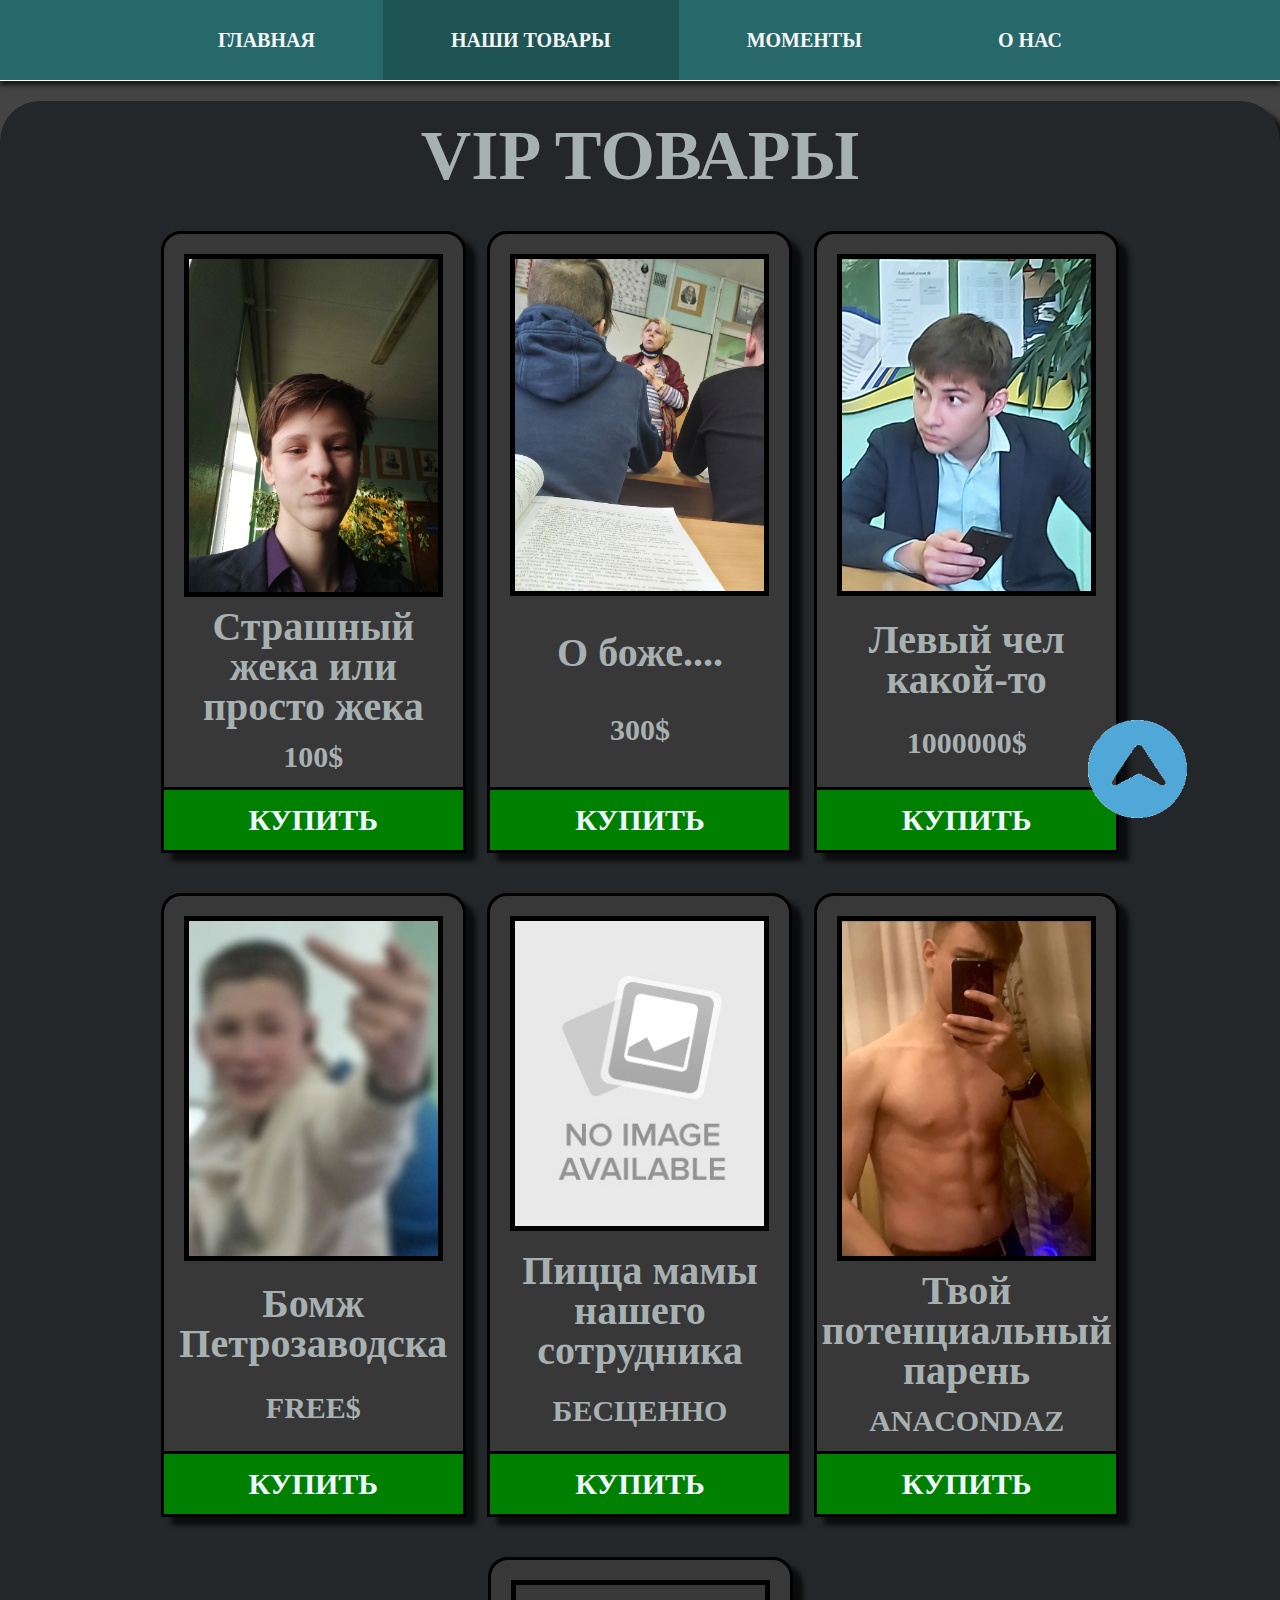
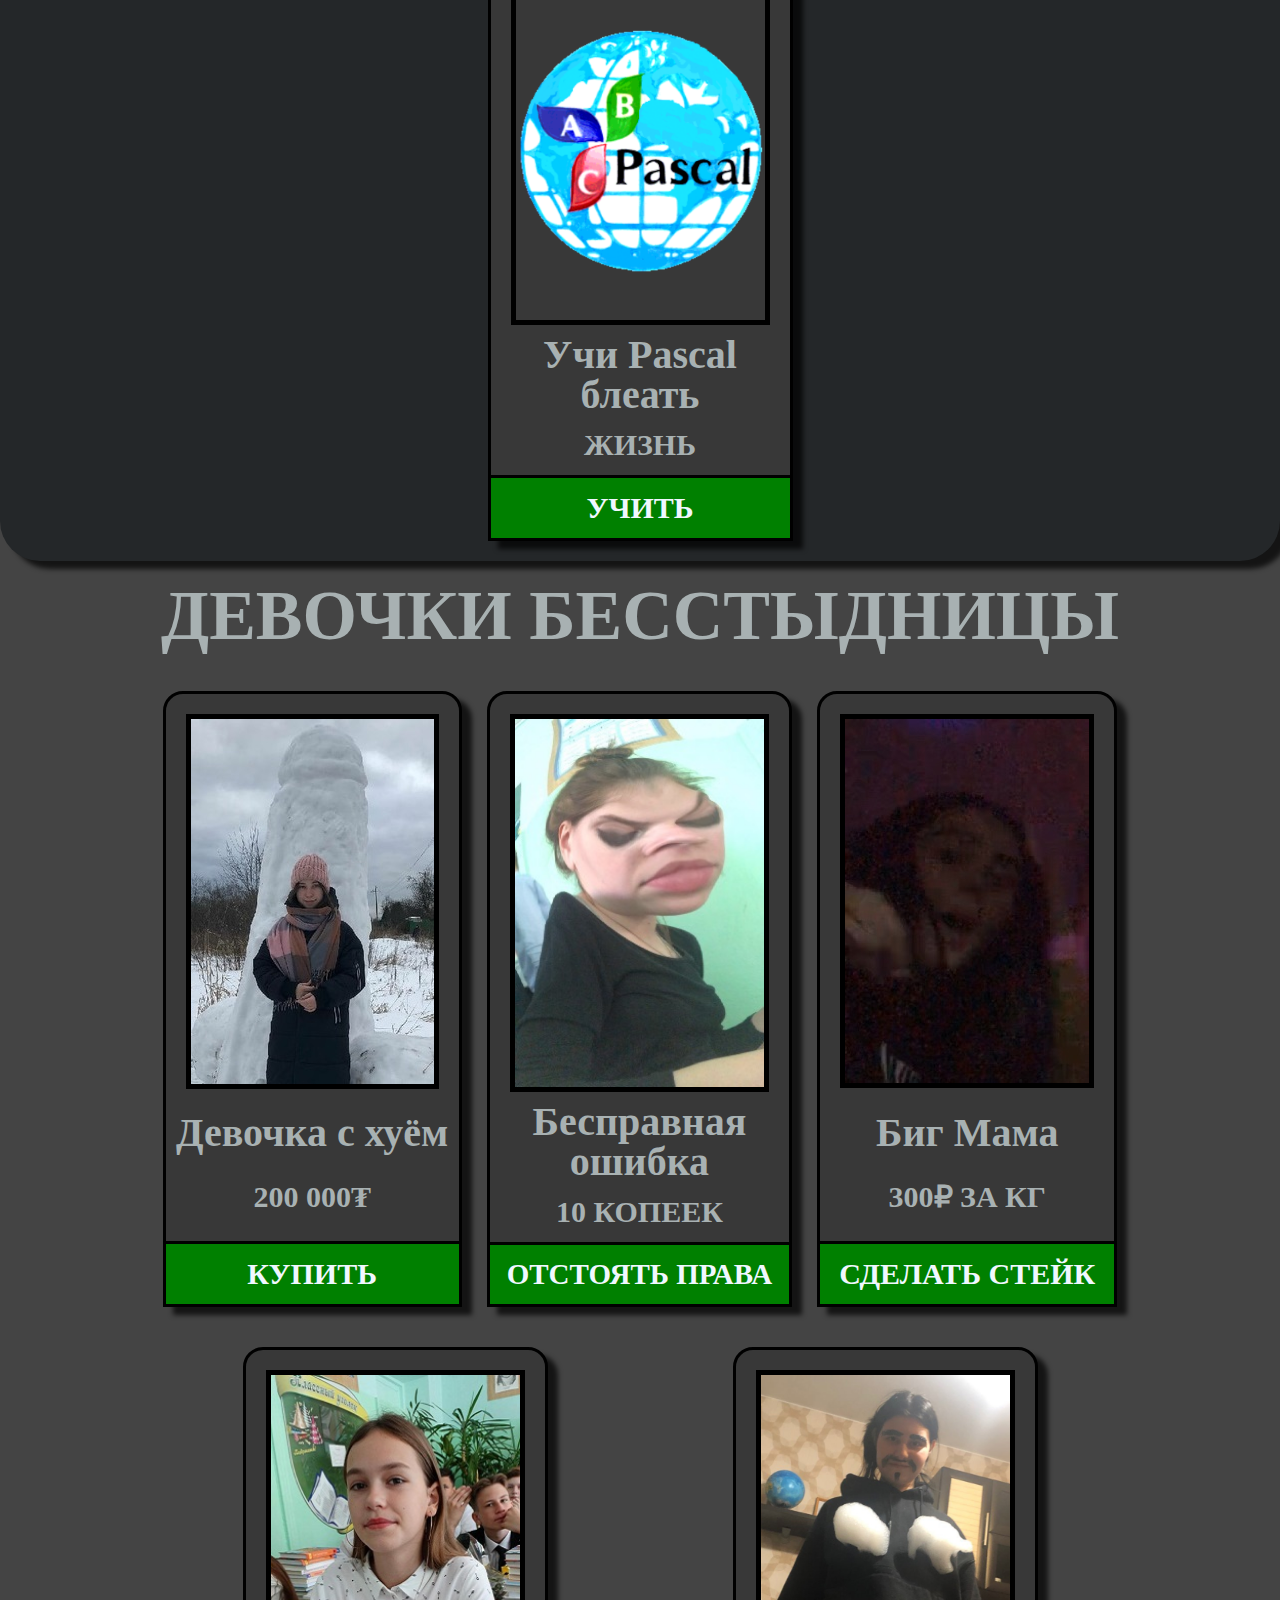
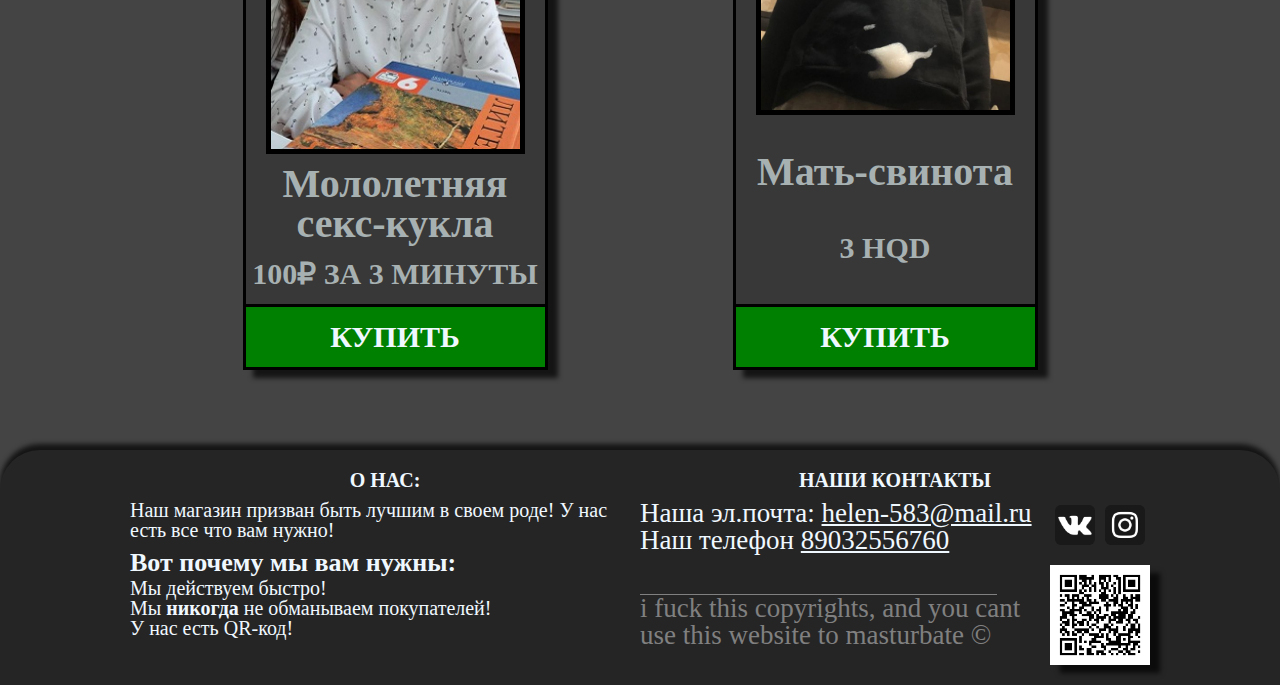
==== catalog.html @ 0cf45f63 "Парень" ====
<!DOCTYPE html>
<html lang="en">

<head>
    <meta charset="UTF-8">
    <title>Наши товары</title>
    <link rel="stylesheet" href="STYLE/style.css">
    <link rel="stylesheet" href="STYLE/style.css">
    <link rel="apple-touch-icon" sizes="144x144" href="FAVICONS/apple-touch-icon.png">
    <link rel="icon" type="image/png" sizes="32x32" href="FAVICONS/favicon-32x32.png">
    <link rel="icon" type="image/png" sizes="16x16" href="FAVICONS/favicon-16x16.png">
    <link rel="manifest" href="FAVICONS/site.webmanifest">
    <link rel="mask-icon" href="FAVICONS/safari-pinned-tab.svg" color="#5bbad5">
    <meta name="msapplication-TileColor" content="#da532c">
    <meta name="theme-color" content="#ffffff">
</head>

<body id="body">
   <div class="products__popup" id="products__popup">
       <div class="container"><div class="cross" onclick="nopopup()" onmouseover="greycross()" onmouseout="simplecross()"><div class="crossline" id="crossline1" style="transform: rotate(45deg);"></div><div class="crossline" id="crossline2" style="transform: rotate(315deg); margin-top: -2px;"></div></div>
           <div class="pr__popup__row">
               <div class="product__photos" >
                   <img src="IMG/fTUBberUSiQ.jpg" alt="" style="width: 100%; height: 100%" id="product__photos" onclick="popupphotos()">
               </div>
               <div class="product__info">Lorem ipsum dolor sit amet, consectetur adipisicing elit. Debitis temporibus natus, commodi atque aspernatur, voluptatum sed voluptate qui blanditiis dolor sunt nemo voluptatem molestiae accusamus, neque tenetur consectetur nostrum deleniti cum odio fugit. Facilis fugiat voluptate tempora beatae accusantium hic doloremque consectetur et ratione, esse, optio reprehenderit tempore nemo nihil. Corrupti praesentium vero aperiam itaque provident eos, consequatur minus expedita fuga velit iusto repellendus nostrum, accusantium doloremque consectetur, facilis non cumque temporibus eveniet rerum pariatur qui dolor officiis perspiciatis. Pariatur doloremque, enim nihil magnam iusto sint molestiae molestias nulla explicabo, itaque ut, blanditiis amet in error officiis consequatur et voluptate.</div>
           </div>
       </div>
   </div>
    <a class="buttonUp" href="#">
        <img src="IMG/array.png" alt="" class="UpImage">
    </a>
    <div class="wrapper">
        <div class="header">
            <div class="container centerBy">
                <div class="header__flexButtons">
                    <a class="headerButton__home headerButton" href="index.html">
                        Главная
                    </a>
                    <a class="headerButton__catalog headerButton isnow" href="">
                        Наши товары
                    </a>
                    <a class="headerButton__moments headerButton" href="moments.html">Моменты</a>
                    <a class="headerButton__help headerButton" href="help.html">
                        о нас
                    </a>
                </div>
            </div>
        </div>
        <div class="content beforefooter">
           <div class="vipproducts">
            <div class="container">
                <h1 class="pr__title">VIP Товары</h1>
                <div class="products1">

                    <div class="pr">
                        <img src="IMG/fTUBberUSiQ.jpg" alt="Жека пидор" class="pr__photo">
                        <div class="pr__txt">Страшный жека или просто жека</div>
                        <div class="pr__price">100$</div>
                        <a class="pr__buy" onclick="popup()">
                            Купить
                        </a>
                    </div>
                    <div class="pr">
                        <img src="IMG/0pKPYHcq0uA.jpg" alt="" class="pr__photo">
                        <div class="pr__txt">О боже....</div>
                        <div class="pr__price">300$</div>
                        <a class="pr__buy" href="https://sosiskaporn.stream/video/4343200/">
                            Купить
                        </a>
                    </div>
                    <div class="pr">
                        <img src="IMG/XKG7Rn__UoQ.jpg" alt="" class="pr__photo">
                        <div class="pr__txt">
                            Левый чел какой-то
                        </div>
                        <div class="pr__price">1000000$</div>
                        <a class="pr__buy" href="http://parnuha.video/videos/30498/">
                            Купить
                        </a>

                    </div>
                    <div class="pr">
                        <img src="IMG/arDystS1pX8.jpg" alt="" class="pr__photo">
                        <div class="pr__txt">Бомж Петрозаводска</div>
                        <div class="pr__price">FREE$</div>
                    <a href="https://www.intimcity.nl/persons.php?id=198185" class="pr__buy">купить</a>
                    </div>
                    <div class="pr">
                        <img src="IMG/No_Image_Available.jpg" alt="" class="pr__photo">
                        <div class="pr__txt">Пицца мамы нашего сотрудника</div>
                        <div class="pr__price">бесценно</div>
                    <a class="pr__buy" onclick="unbuyable(id)" id="unbuyable">купить</a>
                    </div>
                    <div class="pr">
                        <img src="IMG/%D0%94%D0%9E%D0%A0%D0%9E%D0%93%D0%98%D0%9D%D0%95%D0%9D.png" alt="" class="pr__photo">
                        <div class="pr__txt" id="PAREN" onclick="PAREN()">Твой потенциальный парень</div>
                        <div class="pr__price">Anacondaz</div>
                    <a href="https://www.xvideos.com/video55121297/billy_herrington_1" class="pr__buy">купить</a>
                    </div>
                    <div class="pr">
                        <img src="IMG/PASCAL.png" alt="" class="pr__photo">
                        <div class="pr__txt">Учи Pascal блеать</div>
                        <div class="pr__price">Жизнь</div>
                    <a href="https://praktikum.yandex.ru/promo/long-courses/python-developer" class="pr__buy">учить</a>
                    </div>
                </div>
            </div>
        </div>
        <div class="simpleproducts">
            <div class="container">
                <div class="pr__title">Девочки бесстыдницы</div>
                <div class="products1">
                    <div class="pr"><img src="IMG/faq1y9KxfE8.jpg" class="pr__photo" alt="">
                    <div class="pr__txt">Девочка с хуём</div><div class="pr__price">200 000₮</div>
                    <a class="pr__buy" href="http://parnuha.video/videos/30498/">
                            Купить
                        </a></div>
                        <div class="pr"><img src="IMG/PPdOcS5Xomg.jpg" class="pr__photo" alt="">
                    <div class="pr__txt">Бесправная ошибка</div><div class="pr__price">10 копеек</div>
                    <a class="pr__buy" href="https://ru.wikipedia.org/wiki/%D0%90%D0%BD%D1%82%D0%B8%D1%84%D0%B5%D0%BC%D0%B8%D0%BD%D0%B8%D0%B7%D0%BC" style="font-size: 29px;">
                            Отстоять права
                        </a></div>
                        <div class="pr"><img src="IMG/0ObwaYzOGbA.jpg" class="pr__photo" alt="">
                    <div class="pr__txt">Биг Мама</div><div class="pr__price">300₽ за КГ</div>
                    <a class="pr__buy" href="https://lmk-stroy.ru/svinoferma-na-50-golov">
                            Сделать стейк
                        </a></div>
                        <div class="pr"><img src="IMG/PPdOcS5Xom.jpg" class="pr__photo" alt="">
                    <div class="pr__txt">Мололетняя секс-кукла</div><div class="pr__price">100₽ за 3 минуты</div>
                    <a class="pr__buy" href="https://www.xvideos.com/video42361775/barbie_doll_gets_fucked">
                            Купить
                        </a></div>
                        <div class="pr"><img src="IMG/%D0%9B%D0%95%D0%9E%D0%9D%D0%A2%D0%AC%D0%95%D0%92%D0%90.png" class="pr__photo" alt="">
                    <div class="pr__txt" id="VIN" onclick="klik()">Мать-свинота</div><div class="pr__price">3 Hqd</div>
                    <a class="pr__buy" href="https://www.xvideos.com/video28065011/sonya_3d_gangbang">
                            Купить
                        </a></div>
                    </div>

                </div>
            </div>
        </div>
        </div>
        <div class="footer">
            <div class="container">
                <div class="footer__row">
                    <div class="footer__aboutus">
                        <div class="aboutus__title">о нас:</div>
                        <div class="aboutus__info">
                            <p class="info__main">Наш магазин призван быть лучшим в своем роде! У нас есть все что вам нужно!</p>
                            <p style="margin-top: 10px;">
                            <p style="font-weight: bold; margin-top: 10px; font-size: 26px;">Вот почему мы вам нужны:</p>
                            <ul style="margin-top: 2px">
                                <li>Мы действуем быстро!</li>
                                <li>Мы <b>никогда</b> не обманываем покупателей!</li>
                                <li>У нас есть QR-код!</li>
                            </ul>
                            </p>
                        </div>
                    </div>
                    <div class="footer__links">
                        <div class="links__title">Наши контакты</div>
                        <div class="links__row">
                            <div class="lcontacts">
                                <p>
                                    Наша эл.почта: <a href="mailto:helen-583@mail.ru ?subject=Предложени" style="color: aliceblue; text-decoration: underline;">helen-583@mail.ru </a>
                                </p>
                                <p>Наш телефон <a href="tel: +79032556760" style="color: aliceblue; text-decoration: underline; margin-top: 6px;">89032556760</a></p>
                                <div class="line" style=" margin-top: 40px; background-color: grey; margin-right: 53px;"></div>
                                <div class="copyrights" style="color: gray; margin-right: 5px;">i fuck this copyrights, and you cant use this website to masturbate ©</div>
                            </div>
                            <div class="rcontacts">
                                <div class="links__socialnets"><a class="links__vk" href="https://vk.com/atvenik"><img src="IMG/iconsSocialnets/vk.png" class="neticon" alt=""></a>
                                    <a class="links__inst" href="https://vk.com/away.php?to=https%3A%2F%2Finstagram.com%2Ffastusduckcowboy%3Figshid%3D1ewwq7rp1m05h&cc_key="><img src="IMG/iconsSocialnets/instagram.png" class="neticon" alt=""></a>
                                </div>
                                <div class="links__QR"><img src="IMG/qr-code.gif" class="QR" alt=""></div>
                            </div>
                        </div>
                    </div>
                </div>
            </div>
            </div>
    </div>
<script src="JS/catalog.js">
</script>
</body>

</html>
---- STYLE/style.css ----
*{padding:0;margin:0;border:0;}
*,*:before,*:after{-moz-box-sizing:border-box;-webkit-box-sizing:border-box;box-sizing:border-box;}
:focus,:active{outline:none;}
a:focus,a:active{outline:none;}
nav,footer,header,aside{display:block;}
html,body{height:100%;width:100%;font-size:100%;line-height:1;font-size:14px;-ms-text-size-adjust:100%;-moz-text-size-adjust:100%;-webkit-text-size-adjust:100%;}
input,button,textarea{font-family:inherit;}
input::-ms-clear{display:none;}
button{cursor:pointer;}
button::-moz-focus-inner{padding:0;border:0;}
a,a:visited{text-decoration:none;}
a:hover{text-decoration:none;}
ul li{list-style:none;}
img{vertical-align:top;}
h1,h2,h3,h4,h5,h6{font-size:inherit;font-weight:inherit;}
/*--------------------*/
body{
    background-color: #444444;
    overflow: 
}
.container{
    margin: 0 auto;
    
}
.header{
    background-color: rgba(39,105,107) ;
    margin-left: auto;
    margin-right: auto;
    width: 100%;
    box-shadow: 0px 4px 5px rgba(0,0,0,0.7);
}
.header__flexButtons{
    display: flex;
    justify-content: space-between;
    margin: 0 20px;

    font-size: 40px;
}
.headerButton{
    margin: 0 auto;
    text-transform: uppercase;
    font-weight: bold;
     color: whitesmoke;
    flex-grow: 1;
    text-align: center;
    padding: 30px 0;
}
.headerButton:hover{
    background-color: rgb(31,84,85);
    border-left: 2px solid black;
    border-right: 2px solid black;
}
.isnow{
    background-color: rgb(31,84,85);
    border-left: none;
    border-right: none;
}
.line{
    height: 1px;
    background-color: aliceblue
}
.content{
    margin-top: 20px;
    color: #A8B1B2;

}
.new{
    margin-top: 20px;
    padding: 20px 40px;
    background-color: #383838;
    border-radius: 35px;
    
    box-shadow: 10px 8px 5px rgba(0,0,0,0.7);
}

.content__title{
    font-size: 55px;
    font-weight: bold;

    margin-top: 20px;
}
.content__photo{
    width: 100%;
}
.ctxt__title{
    font-weight: bold;
    font-size: 50px;
    margin-top: 20px;
}
.ctxt{
    font-size: 30px;
    font-weight: bold;
    margin: 20px 10px;
}
.buttonUp{
    margin-left: 85vw;
    margin-top: 80vh;
    height: 100px;
    width: 100px;
    position: fixed;
    border-radius: 60px;
    z-index: 1;
}
.UpImage{
    height: 100%;
    width: 100%;
}
.sqr{
    background-color: black;
    width: 25px;
    height: 55px;
    position: absolute;
    margin-left: 27px;
    margin-top: 25px;
}
.pr__title{
    
}
.trng {
  width: 100px;
    height: 50px;
    border-left: 50px solid transparent;
    border-right: 50px solid transparent;
    border-bottom: 100px solid red;
   }
.products1{
    display: flex;
    justify-content: space-between;
    padding: 0 20px;
    flex-wrap: wrap;
}
.pr__photo{
    max-width: 200px;
    margin: 20px;
    margin-bottom: 10px;;
    border: 5px solid black;
}
.pr{
    background-color: #383838;
    border: 3px solid black;
    border-top-left-radius: 20px;
    border-top-right-radius: 20px;
    text-align: center;
    display: flex;
    flex-direction: column;
    justify-content: space-between;
    box-shadow: 10px 8px 5px rgba(0,0,0,0.7);
}
.pr__txt{
    font-weight: bold;
    font-size: 12px;
}
.pr__price{
    margin-top: 15px;
    font-size: 20px;
    font-weight: bold;
    text-transform: uppercase;
}
.pr__buy{
    margin-top: 15px;
    padding: 15px;
    background-color: green;
    color: aliceblue;
    font-size: 30px;
    border-top: 3px solid black;
    font-weight: bold;
    text-transform: uppercase;
}
.pr__title{
    text-align: center;
    font-size: 50px;
    font-weight: bold;
    margin-top: 10px;
    margin-bottom: 10px;
    text-transform: uppercase;
    flex-grow: 1;
}
.FAQ {
    font-size: 20px;
    color: white;
    margin-top: 5px;
    margin-bottom: 5px;

}
.OTV {
    margin-left: 15px;
    color: #A8B1B2;
    margin-top: 10px;
    margin-bottom: 10px;
}
.pach{
    width: 20px;
    height: 20px;
}
.wrapper{
    display: flex;
    flex-direction: column;
    min-height: 100%;
    
}

.beforefooter{
    flex-grow: 1;
    margin-bottom: 40px;
}
.footer{
    margin-top: 20px;
    background-color: #252525;
    color: aliceblue;
    border-top-left-radius: 40px;
    border-top-right-radius: 40px;
    box-shadow: 0px -6px 5px rgba(0,0,0,0.7);
    min-height: 200px;
    padding-top: 20px;
    padding-bottom: 20px;
    
}
.footer__row{
    display: flex;
    justify-content: space-between;
}
.footer__aboutus{
    width: 50%;
}
.aboutus__title{
    text-transform: uppercase;
    font-size: 20px;
    font-weight: bold;
    text-align: center;
}
.aboutus__info{
    margin-top: 10px;
    font-size: 20px;
}
.footer__links{
    width: 50%;
}
.links__title{
    text-transform: uppercase;
    font-size: 20px;
    font-weight: bold;
    text-align: center;
}
.links__QR{
    margin-top: 20px;
    text-align: right;
}
.QR{
    width: 100px;
    cursor: none;
    box-shadow: 10px 8px 5px rgba(0,0,0,0.7);
}

.neticon{
    width: 40px;
    
    background-color: #191919;
    padding: 3px;
    border-radius: 6px;
    margin: 0 5px;
}
.links__socialnets{
    margin-top: 15px;
    display: flex;
    justify-content:flex-end;
}
.links__row{
    display: flex;
    justify-content: space-between
}
.lcontacts{
    margin-top: 10px;
    font-size: 27px;
}
.vipproducts{
    background-color: #242729;
    padding-top: 10px;
    border-radius: 40px;
}
.simpleproducts{
    padding-top: 10px;
}
.products__popup{
    position: fixed;
    overflow: hidden;
    
    width: 100%;
    z-index: 2;
    height: 100%;
    background-color: rgba(255,255,255,0.1);
    display: none;
}
.pr__popup__row{
    background-color: #242729;
    height: 100%;
    color:aliceblue;
    border-radius: 60px;
    padding-top: 30px;
    padding-left: 40px;
    display: flex;
    justify-content: space-between;
}
.products__popup .container{
    margin-top: 50px;
    height: 460px;
    
}
.crossline{
    width: 30px;
    height: 2px;
    background-color: white;
}

.cross{
    position: absolute;
    margin-left: 80%;
    
}
.product__photos{
    height: 400px;
    width: 300px;
    border: 2px solid black;
}
.product__info{
    margin-right: 20px;
    width: 600px;
}
.header{
    border-bottom: 1px solid white;
}
.vipproducts{
    
    box-shadow: 10px 8px 5px rgba(0,0,0,0.7);
}
@media (min-width: 769px){
    .container{
    max-width: 765px;
    }
    .videonew1{
    margin-top: 40px;
    width: 690px;
    height: 388px;
    margin: 40px auto;
}
    .ctxt__photo{
       margin-top: 40px;
    width: 690px;
    height: 388px;
    
}
    .pr__photo{
        max-width: 300px;
    }
    .pr{
        max-width: 330px;
    margin: 12px auto;
    }
    .pr__txt{
        font-size: 26px;
    }
    .headerButton{
        font-size: 23px;
    }
}
@media (min-width: 1025px){
    .container{
        max-width: 1020px;
        
    }
    .videonew1{
        width: 940px;
        height: 528.75px;
    }
    .ctxt__photo{
        width: 940px;
        height: 528.75px;
        margin-top: 40px;
    }
    .pr__photo{
        max-width: 400px;
    }
    .pr__title{
        font-size: 70px;
        margin-bottom: 20px;
    }
    .pr__txt{
        font-size: 40px;
        
    }
    .pr{
        max-width: 305px;
        margin: 20px auto;
    }
    .pr__price{
    font-size: 30px;
}
    .headerButton{
        font-size: 20px;
    }
}
---- STYLE/style.css ----
*{padding:0;margin:0;border:0;}
*,*:before,*:after{-moz-box-sizing:border-box;-webkit-box-sizing:border-box;box-sizing:border-box;}
:focus,:active{outline:none;}
a:focus,a:active{outline:none;}
nav,footer,header,aside{display:block;}
html,body{height:100%;width:100%;font-size:100%;line-height:1;font-size:14px;-ms-text-size-adjust:100%;-moz-text-size-adjust:100%;-webkit-text-size-adjust:100%;}
input,button,textarea{font-family:inherit;}
input::-ms-clear{display:none;}
button{cursor:pointer;}
button::-moz-focus-inner{padding:0;border:0;}
a,a:visited{text-decoration:none;}
a:hover{text-decoration:none;}
ul li{list-style:none;}
img{vertical-align:top;}
h1,h2,h3,h4,h5,h6{font-size:inherit;font-weight:inherit;}
/*--------------------*/
body{
    background-color: #444444;
    overflow: 
}
.container{
    margin: 0 auto;
    
}
.header{
    background-color: rgba(39,105,107) ;
    margin-left: auto;
    margin-right: auto;
    width: 100%;
    box-shadow: 0px 4px 5px rgba(0,0,0,0.7);
}
.header__flexButtons{
    display: flex;
    justify-content: space-between;
    margin: 0 20px;

    font-size: 40px;
}
.headerButton{
    margin: 0 auto;
    text-transform: uppercase;
    font-weight: bold;
     color: whitesmoke;
    flex-grow: 1;
    text-align: center;
    padding: 30px 0;
}
.headerButton:hover{
    background-color: rgb(31,84,85);
    border-left: 2px solid black;
    border-right: 2px solid black;
}
.isnow{
    background-color: rgb(31,84,85);
    border-left: none;
    border-right: none;
}
.line{
    height: 1px;
    background-color: aliceblue
}
.content{
    margin-top: 20px;
    color: #A8B1B2;

}
.new{
    margin-top: 20px;
    padding: 20px 40px;
    background-color: #383838;
    border-radius: 35px;
    
    box-shadow: 10px 8px 5px rgba(0,0,0,0.7);
}

.content__title{
    font-size: 55px;
    font-weight: bold;

    margin-top: 20px;
}
.content__photo{
    width: 100%;
}
.ctxt__title{
    font-weight: bold;
    font-size: 50px;
    margin-top: 20px;
}
.ctxt{
    font-size: 30px;
    font-weight: bold;
    margin: 20px 10px;
}
.buttonUp{
    margin-left: 85vw;
    margin-top: 80vh;
    height: 100px;
    width: 100px;
    position: fixed;
    border-radius: 60px;
    z-index: 1;
}
.UpImage{
    height: 100%;
    width: 100%;
}
.sqr{
    background-color: black;
    width: 25px;
    height: 55px;
    position: absolute;
    margin-left: 27px;
    margin-top: 25px;
}
.pr__title{
    
}
.trng {
  width: 100px;
    height: 50px;
    border-left: 50px solid transparent;
    border-right: 50px solid transparent;
    border-bottom: 100px solid red;
   }
.products1{
    display: flex;
    justify-content: space-between;
    padding: 0 20px;
    flex-wrap: wrap;
}
.pr__photo{
    max-width: 200px;
    margin: 20px;
    margin-bottom: 10px;;
    border: 5px solid black;
}
.pr{
    background-color: #383838;
    border: 3px solid black;
    border-top-left-radius: 20px;
    border-top-right-radius: 20px;
    text-align: center;
    display: flex;
    flex-direction: column;
    justify-content: space-between;
    box-shadow: 10px 8px 5px rgba(0,0,0,0.7);
}
.pr__txt{
    font-weight: bold;
    font-size: 12px;
}
.pr__price{
    margin-top: 15px;
    font-size: 20px;
    font-weight: bold;
    text-transform: uppercase;
}
.pr__buy{
    margin-top: 15px;
    padding: 15px;
    background-color: green;
    color: aliceblue;
    font-size: 30px;
    border-top: 3px solid black;
    font-weight: bold;
    text-transform: uppercase;
}
.pr__title{
    text-align: center;
    font-size: 50px;
    font-weight: bold;
    margin-top: 10px;
    margin-bottom: 10px;
    text-transform: uppercase;
    flex-grow: 1;
}
.FAQ {
    font-size: 20px;
    color: white;
    margin-top: 5px;
    margin-bottom: 5px;

}
.OTV {
    margin-left: 15px;
    color: #A8B1B2;
    margin-top: 10px;
    margin-bottom: 10px;
}
.pach{
    width: 20px;
    height: 20px;
}
.wrapper{
    display: flex;
    flex-direction: column;
    min-height: 100%;
    
}

.beforefooter{
    flex-grow: 1;
    margin-bottom: 40px;
}
.footer{
    margin-top: 20px;
    background-color: #252525;
    color: aliceblue;
    border-top-left-radius: 40px;
    border-top-right-radius: 40px;
    box-shadow: 0px -6px 5px rgba(0,0,0,0.7);
    min-height: 200px;
    padding-top: 20px;
    padding-bottom: 20px;
    
}
.footer__row{
    display: flex;
    justify-content: space-between;
}
.footer__aboutus{
    width: 50%;
}
.aboutus__title{
    text-transform: uppercase;
    font-size: 20px;
    font-weight: bold;
    text-align: center;
}
.aboutus__info{
    margin-top: 10px;
    font-size: 20px;
}
.footer__links{
    width: 50%;
}
.links__title{
    text-transform: uppercase;
    font-size: 20px;
    font-weight: bold;
    text-align: center;
}
.links__QR{
    margin-top: 20px;
    text-align: right;
}
.QR{
    width: 100px;
    cursor: none;
    box-shadow: 10px 8px 5px rgba(0,0,0,0.7);
}

.neticon{
    width: 40px;
    
    background-color: #191919;
    padding: 3px;
    border-radius: 6px;
    margin: 0 5px;
}
.links__socialnets{
    margin-top: 15px;
    display: flex;
    justify-content:flex-end;
}
.links__row{
    display: flex;
    justify-content: space-between
}
.lcontacts{
    margin-top: 10px;
    font-size: 27px;
}
.vipproducts{
    background-color: #242729;
    padding-top: 10px;
    border-radius: 40px;
}
.simpleproducts{
    padding-top: 10px;
}
.products__popup{
    position: fixed;
    overflow: hidden;
    
    width: 100%;
    z-index: 2;
    height: 100%;
    background-color: rgba(255,255,255,0.1);
    display: none;
}
.pr__popup__row{
    background-color: #242729;
    height: 100%;
    color:aliceblue;
    border-radius: 60px;
    padding-top: 30px;
    padding-left: 40px;
    display: flex;
    justify-content: space-between;
}
.products__popup .container{
    margin-top: 50px;
    height: 460px;
    
}
.crossline{
    width: 30px;
    height: 2px;
    background-color: white;
}

.cross{
    position: absolute;
    margin-left: 80%;
    
}
.product__photos{
    height: 400px;
    width: 300px;
    border: 2px solid black;
}
.product__info{
    margin-right: 20px;
    width: 600px;
}
.header{
    border-bottom: 1px solid white;
}
.vipproducts{
    
    box-shadow: 10px 8px 5px rgba(0,0,0,0.7);
}
@media (min-width: 769px){
    .container{
    max-width: 765px;
    }
    .videonew1{
    margin-top: 40px;
    width: 690px;
    height: 388px;
    margin: 40px auto;
}
    .ctxt__photo{
       margin-top: 40px;
    width: 690px;
    height: 388px;
    
}
    .pr__photo{
        max-width: 300px;
    }
    .pr{
        max-width: 330px;
    margin: 12px auto;
    }
    .pr__txt{
        font-size: 26px;
    }
    .headerButton{
        font-size: 23px;
    }
}
@media (min-width: 1025px){
    .container{
        max-width: 1020px;
        
    }
    .videonew1{
        width: 940px;
        height: 528.75px;
    }
    .ctxt__photo{
        width: 940px;
        height: 528.75px;
        margin-top: 40px;
    }
    .pr__photo{
        max-width: 400px;
    }
    .pr__title{
        font-size: 70px;
        margin-bottom: 20px;
    }
    .pr__txt{
        font-size: 40px;
        
    }
    .pr{
        max-width: 305px;
        margin: 20px auto;
    }
    .pr__price{
    font-size: 30px;
}
    .headerButton{
        font-size: 20px;
    }
}
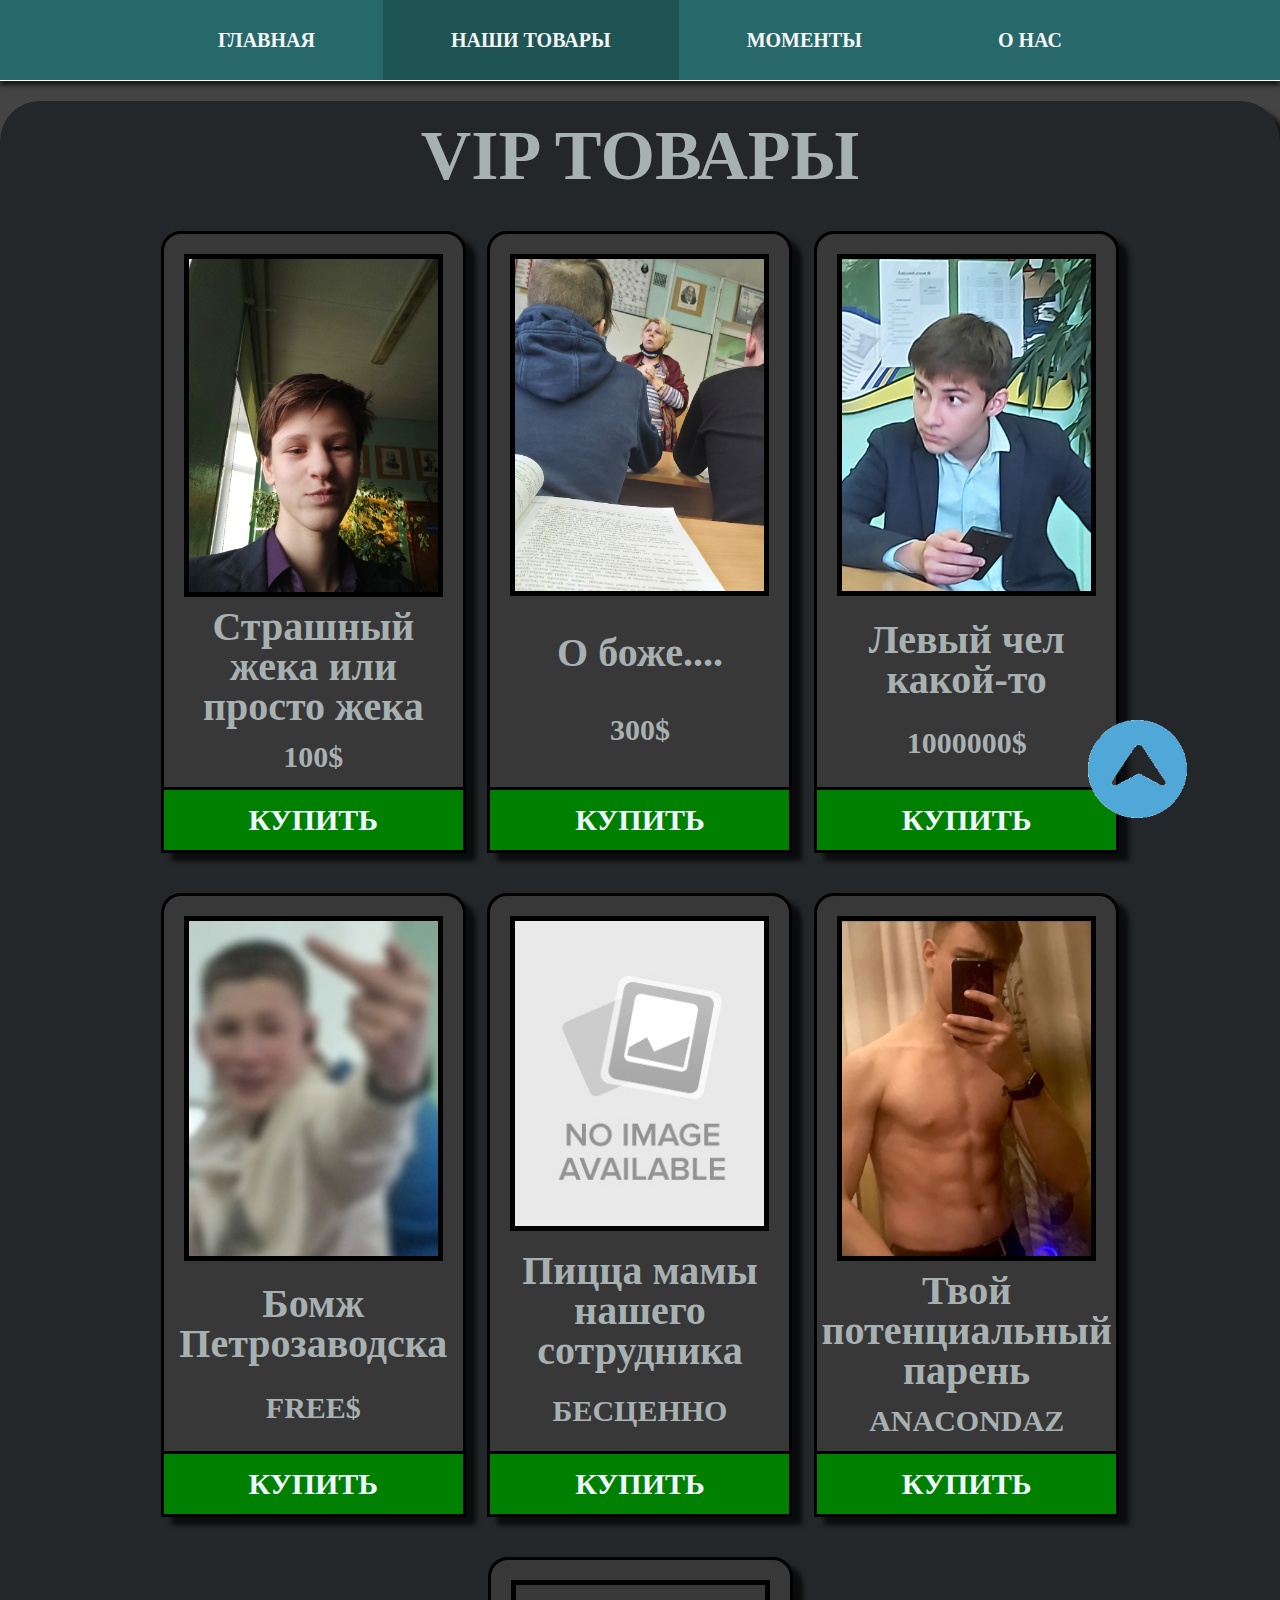
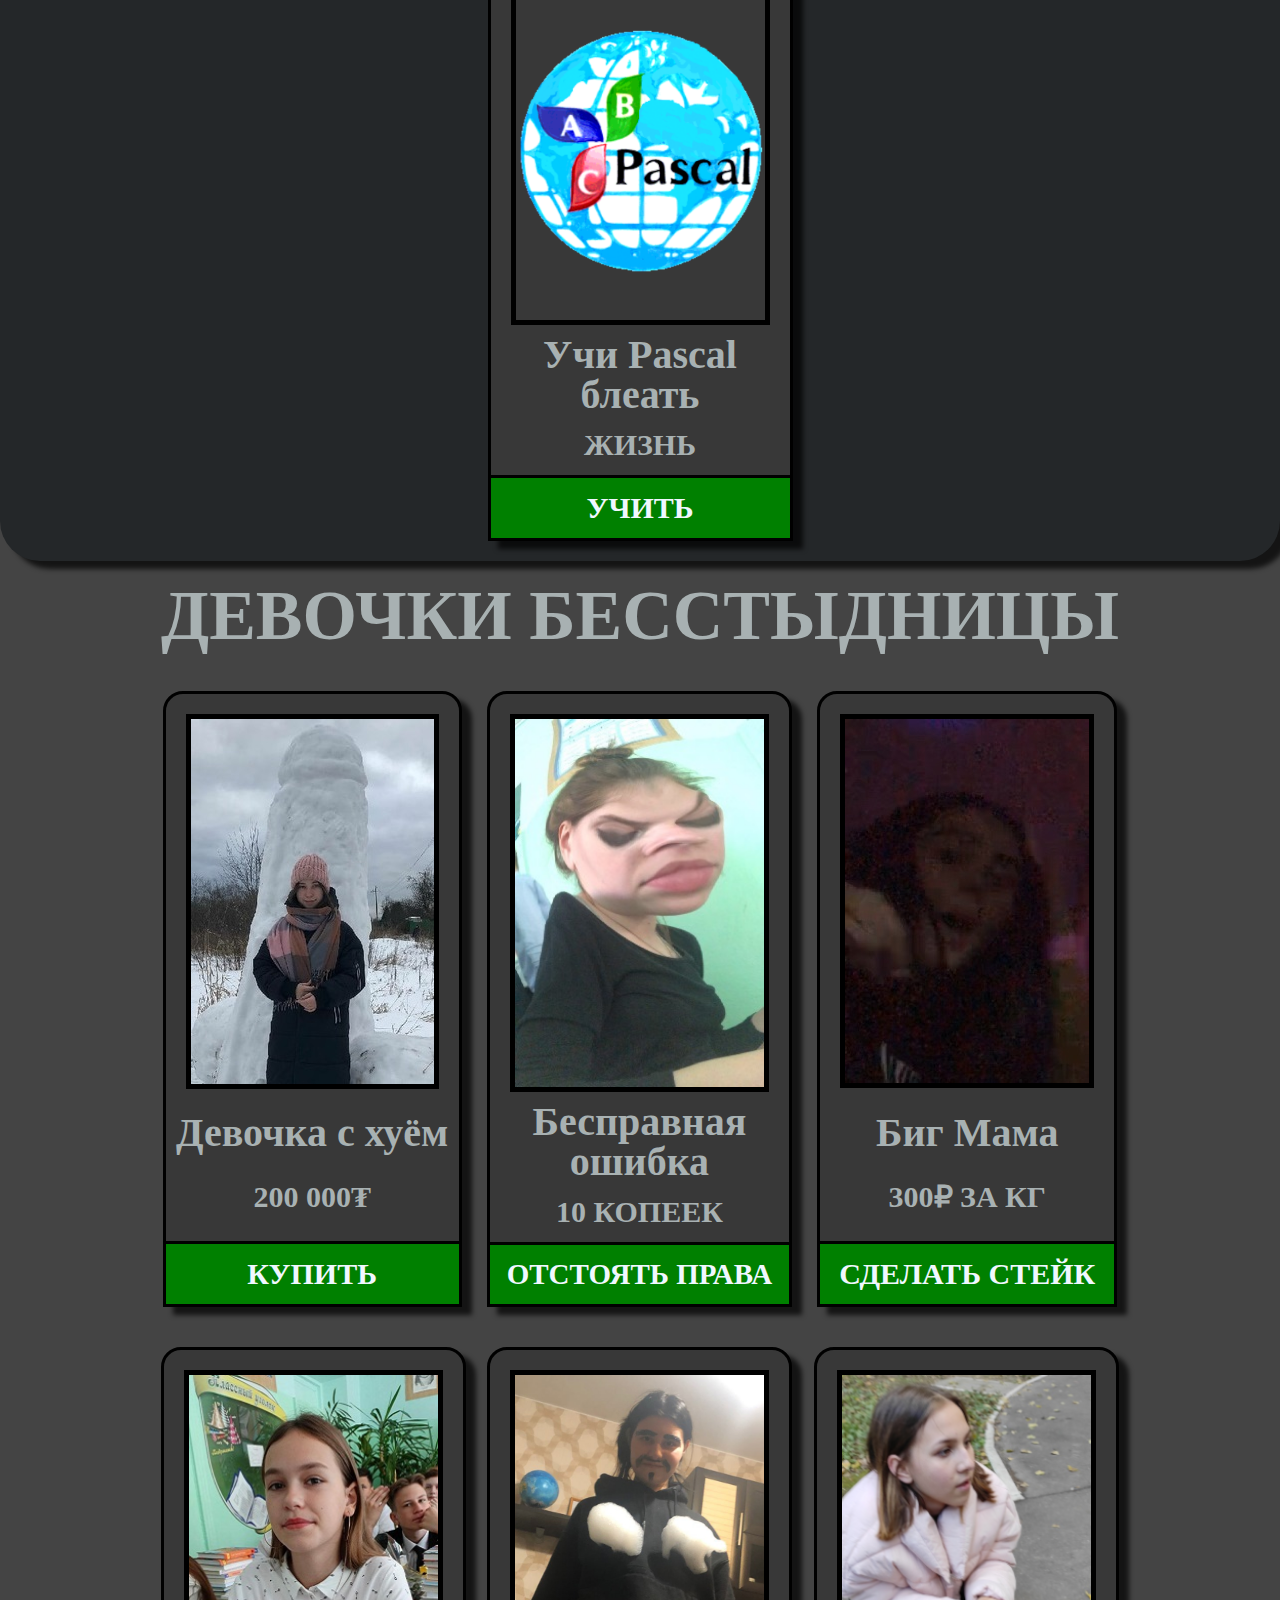
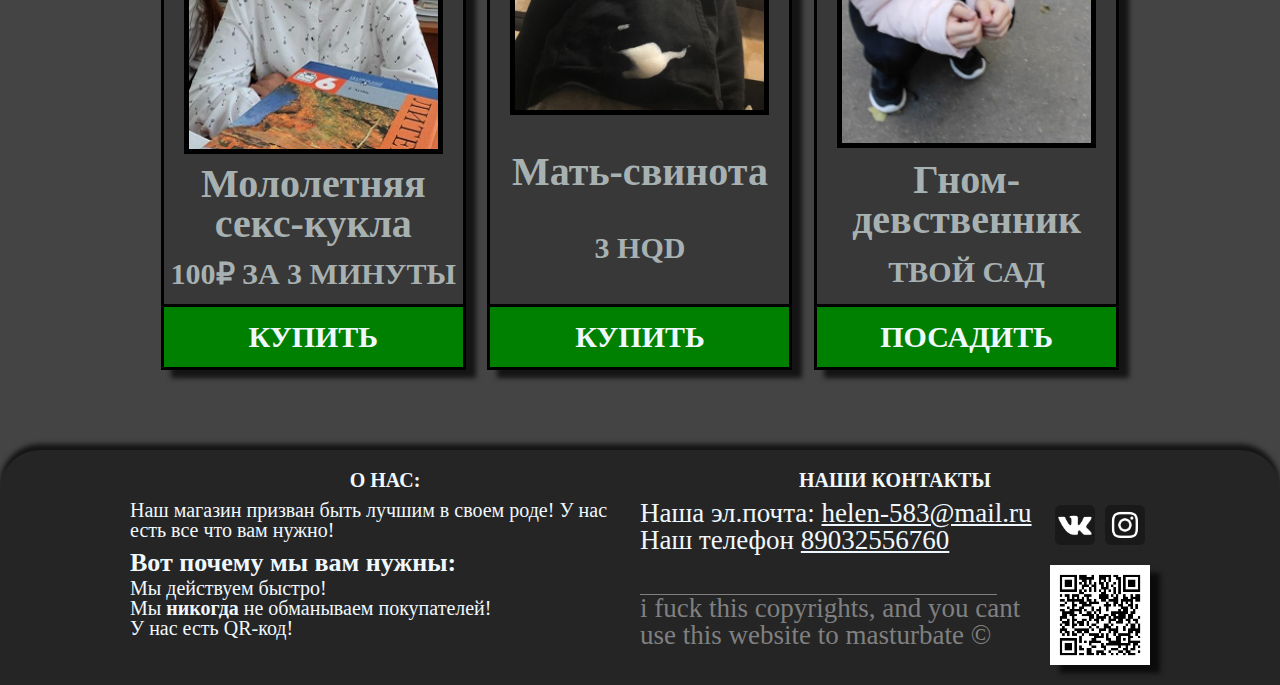
==== commit 1cf018ca: "Ульяна" ====
--- a/catalog.html
+++ b/catalog.html
@@ -93,7 +93,7 @@
                     </div>
                     <div class="pr">
                         <img src="IMG/%D0%94%D0%9E%D0%A0%D0%9E%D0%93%D0%98%D0%9D%D0%95%D0%9D.png" alt="" class="pr__photo">
-                        <div class="pr__txt" id="PAREN" onclick="PAREN()">Твой потенциальный парень</div>
+                        <div class="pr__txt" id="PAREN" onclick="PAREN1()">Твой потенциальный парень</div>
                         <div class="pr__price">Anacondaz</div>
                     <a href="https://www.xvideos.com/video55121297/billy_herrington_1" class="pr__buy">купить</a>
                     </div>
@@ -134,6 +134,11 @@
                     <div class="pr__txt" id="VIN" onclick="klik()">Мать-свинота</div><div class="pr__price">3 Hqd</div>
                     <a class="pr__buy" href="https://www.xvideos.com/video28065011/sonya_3d_gangbang">
                             Купить
+                        </a></div>
+                         <div class="pr"><img src="IMG/losharadevstvennica.png" class="pr__photo" alt="любимица">
+                    <div class="pr__txt" id="ULIA" onclick="UL()">Гном-девственник</div><div class="pr__price">Твой сад</div>
+                    <a class="pr__buy" href="https://www.xvideos.com/video24604805/dwarf_sara_one_strange_midget_porn_with_andrea_dipre">
+                            посадить
                         </a></div>
                     </div>
 
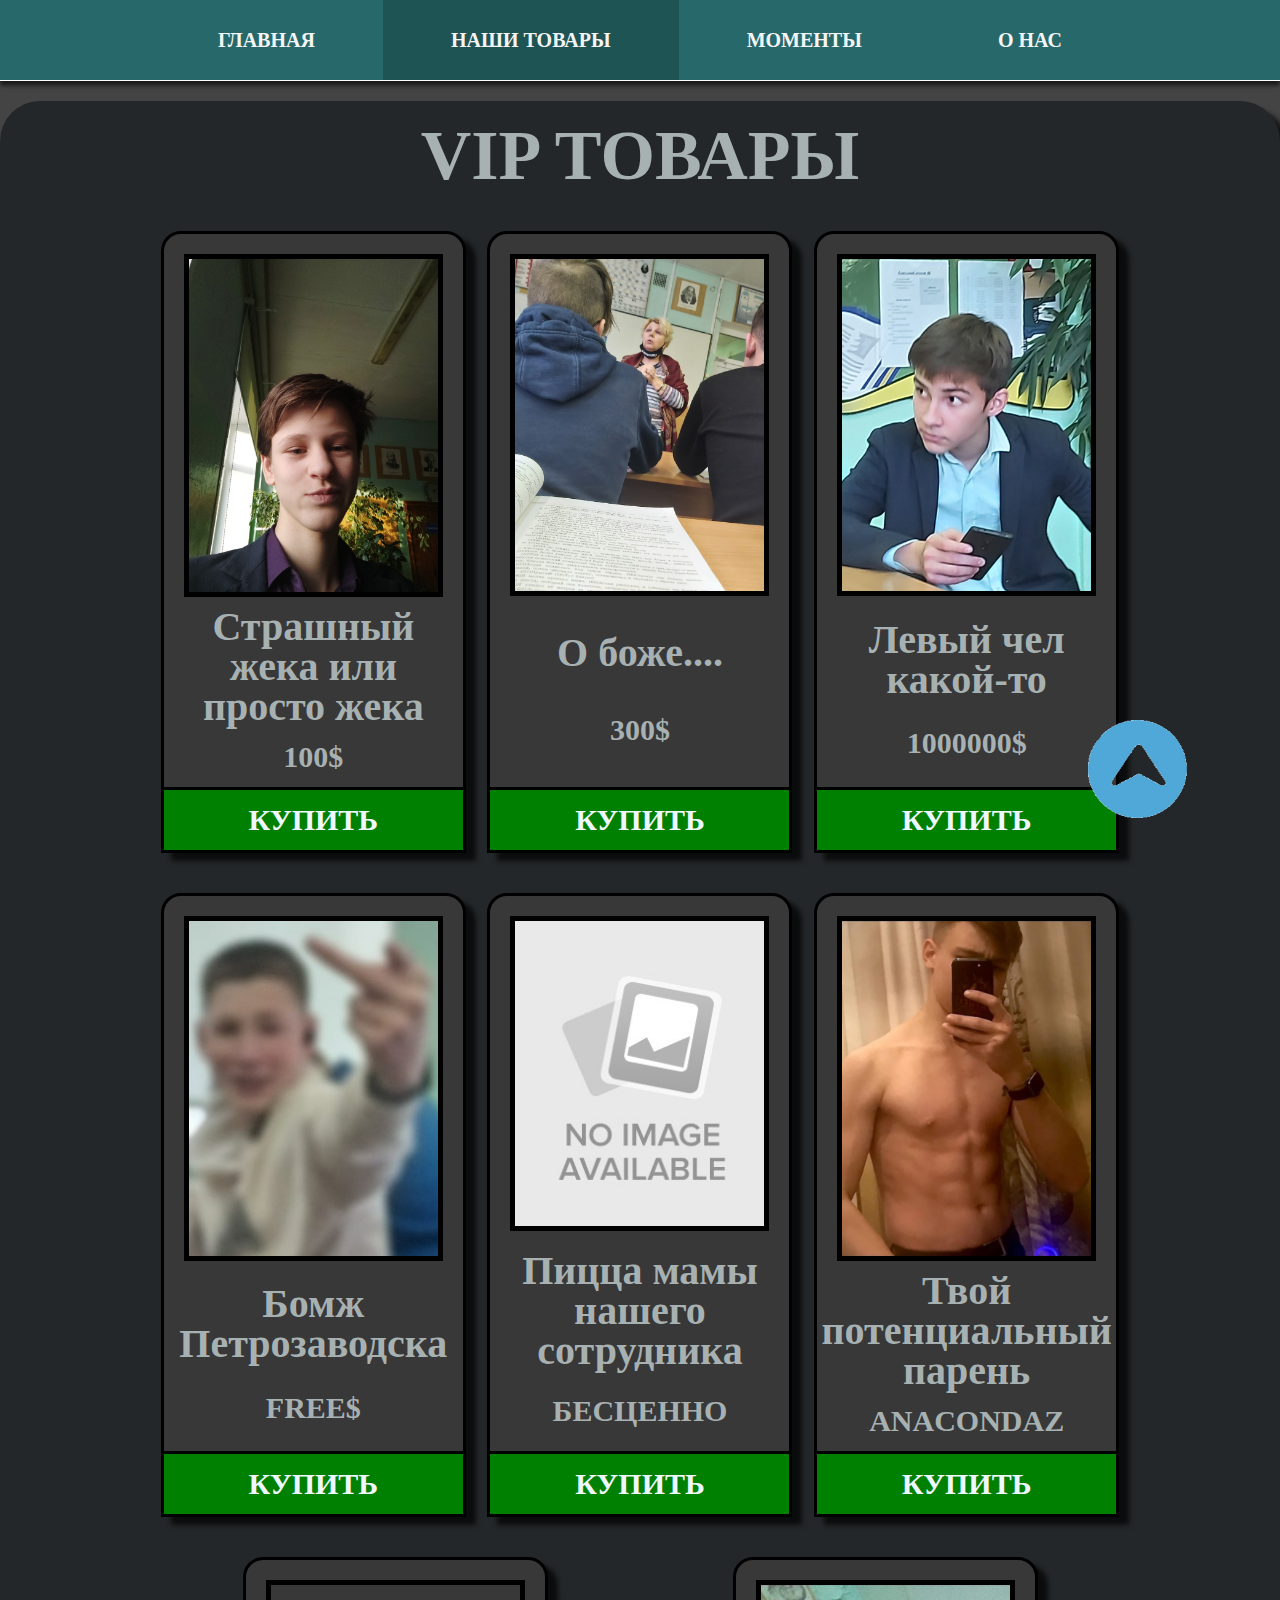
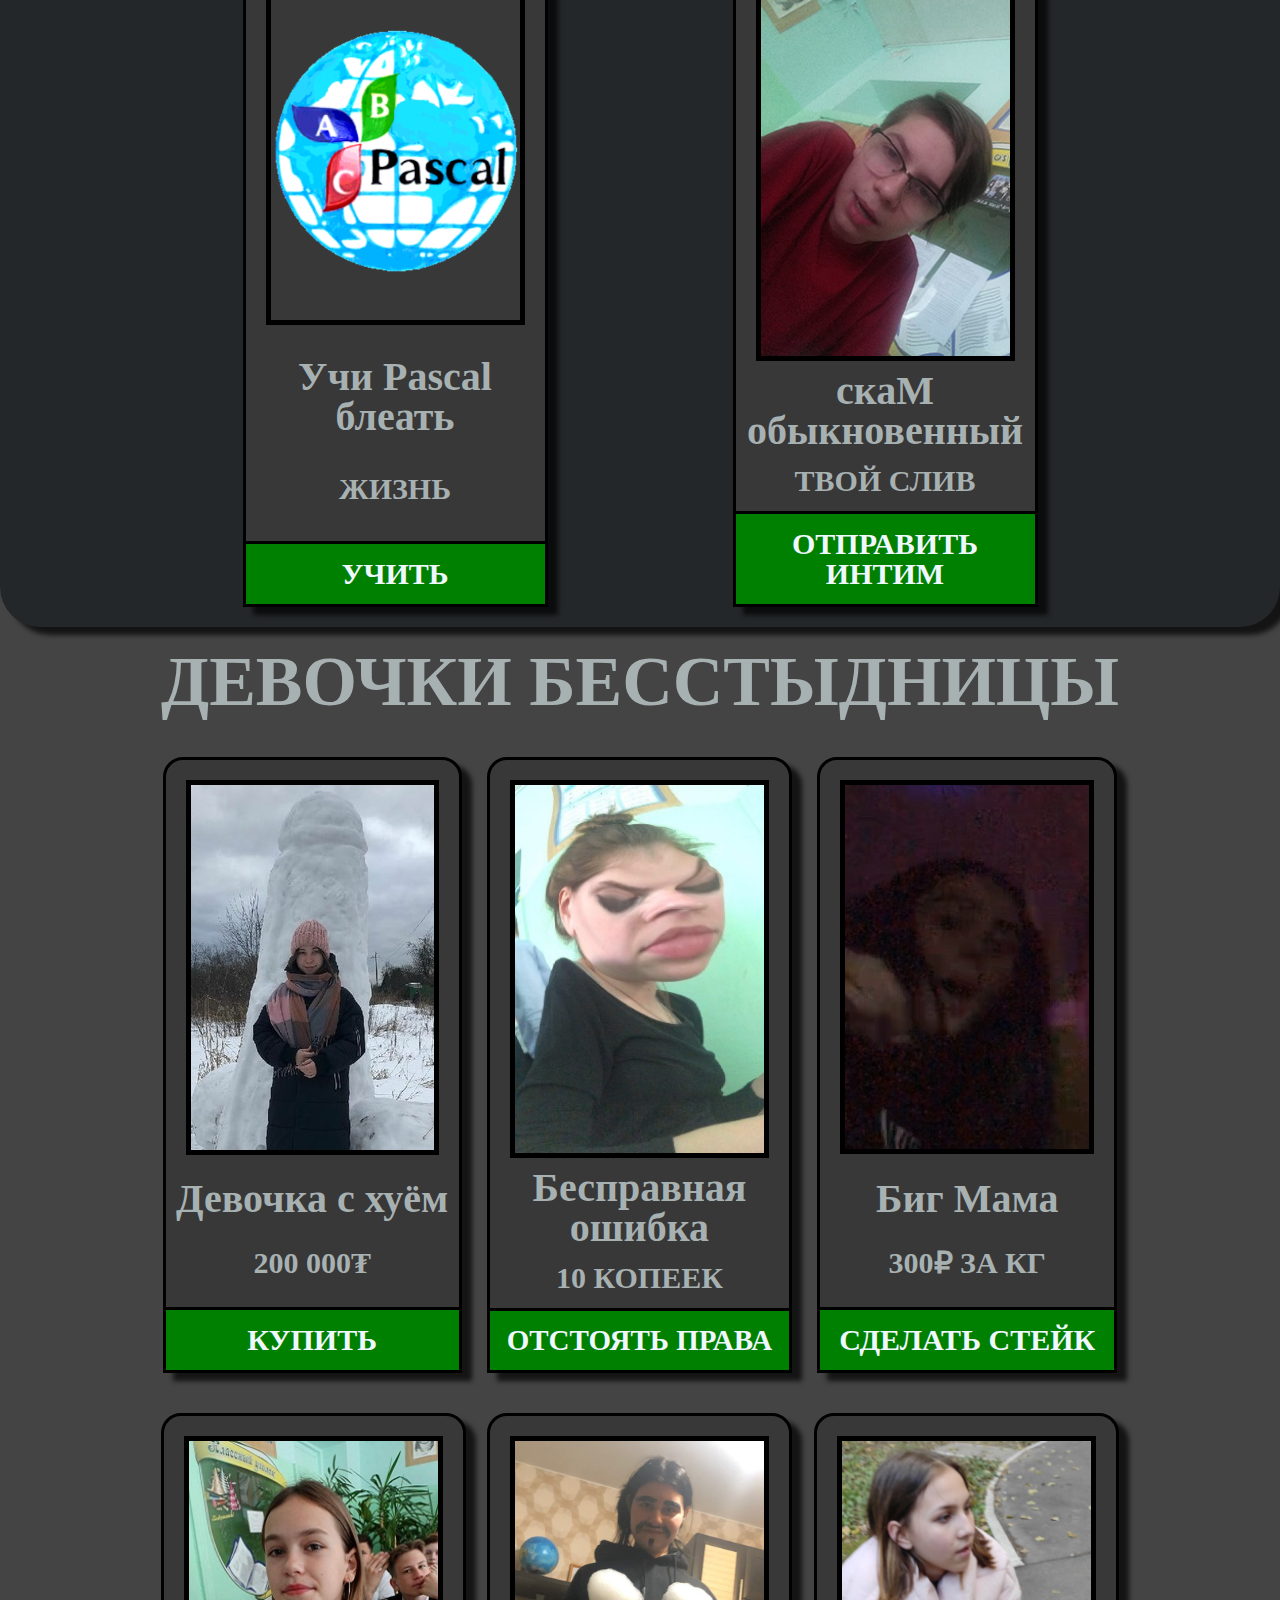
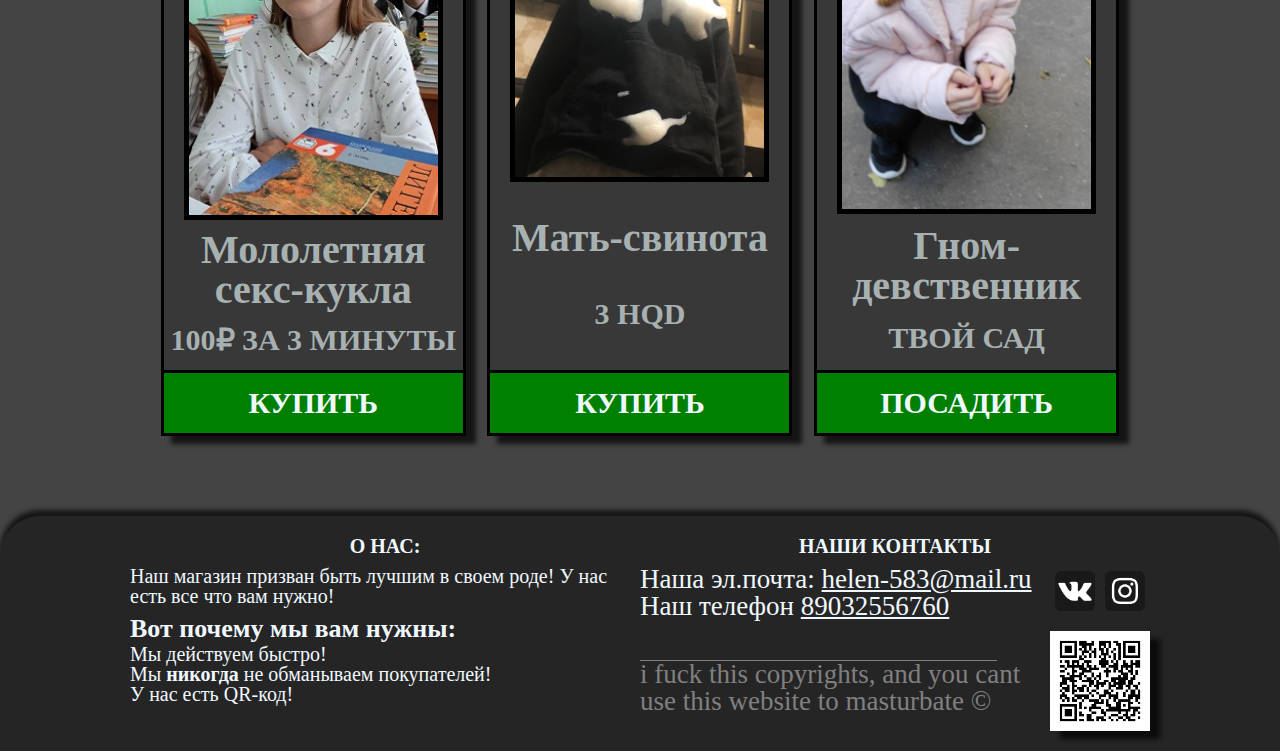
==== commit f7cc96aa: "Max" ====
--- a/catalog.html
+++ b/catalog.html
@@ -103,6 +103,14 @@
                         <div class="pr__price">Жизнь</div>
                     <a href="https://praktikum.yandex.ru/promo/long-courses/python-developer" class="pr__buy">учить</a>
                     </div>
+                    <div class="pr">
+                        <img src="IMG/HU8rANtiKx4.jpg" alt="" class="pr__photo">
+                        <div class="pr__txt">скаМ обыкновенный</div>
+                        <div class="pr__price">Твой слив</div>
+                        <a class="pr__buy" href="https://meduza.io/feature/2020/03/06/kak-polzovatsya-prezervativom-pravilno-i-bezopasno">
+                            Отправить интим
+                        </a>
+                    </div>
                 </div>
             </div>
         </div>
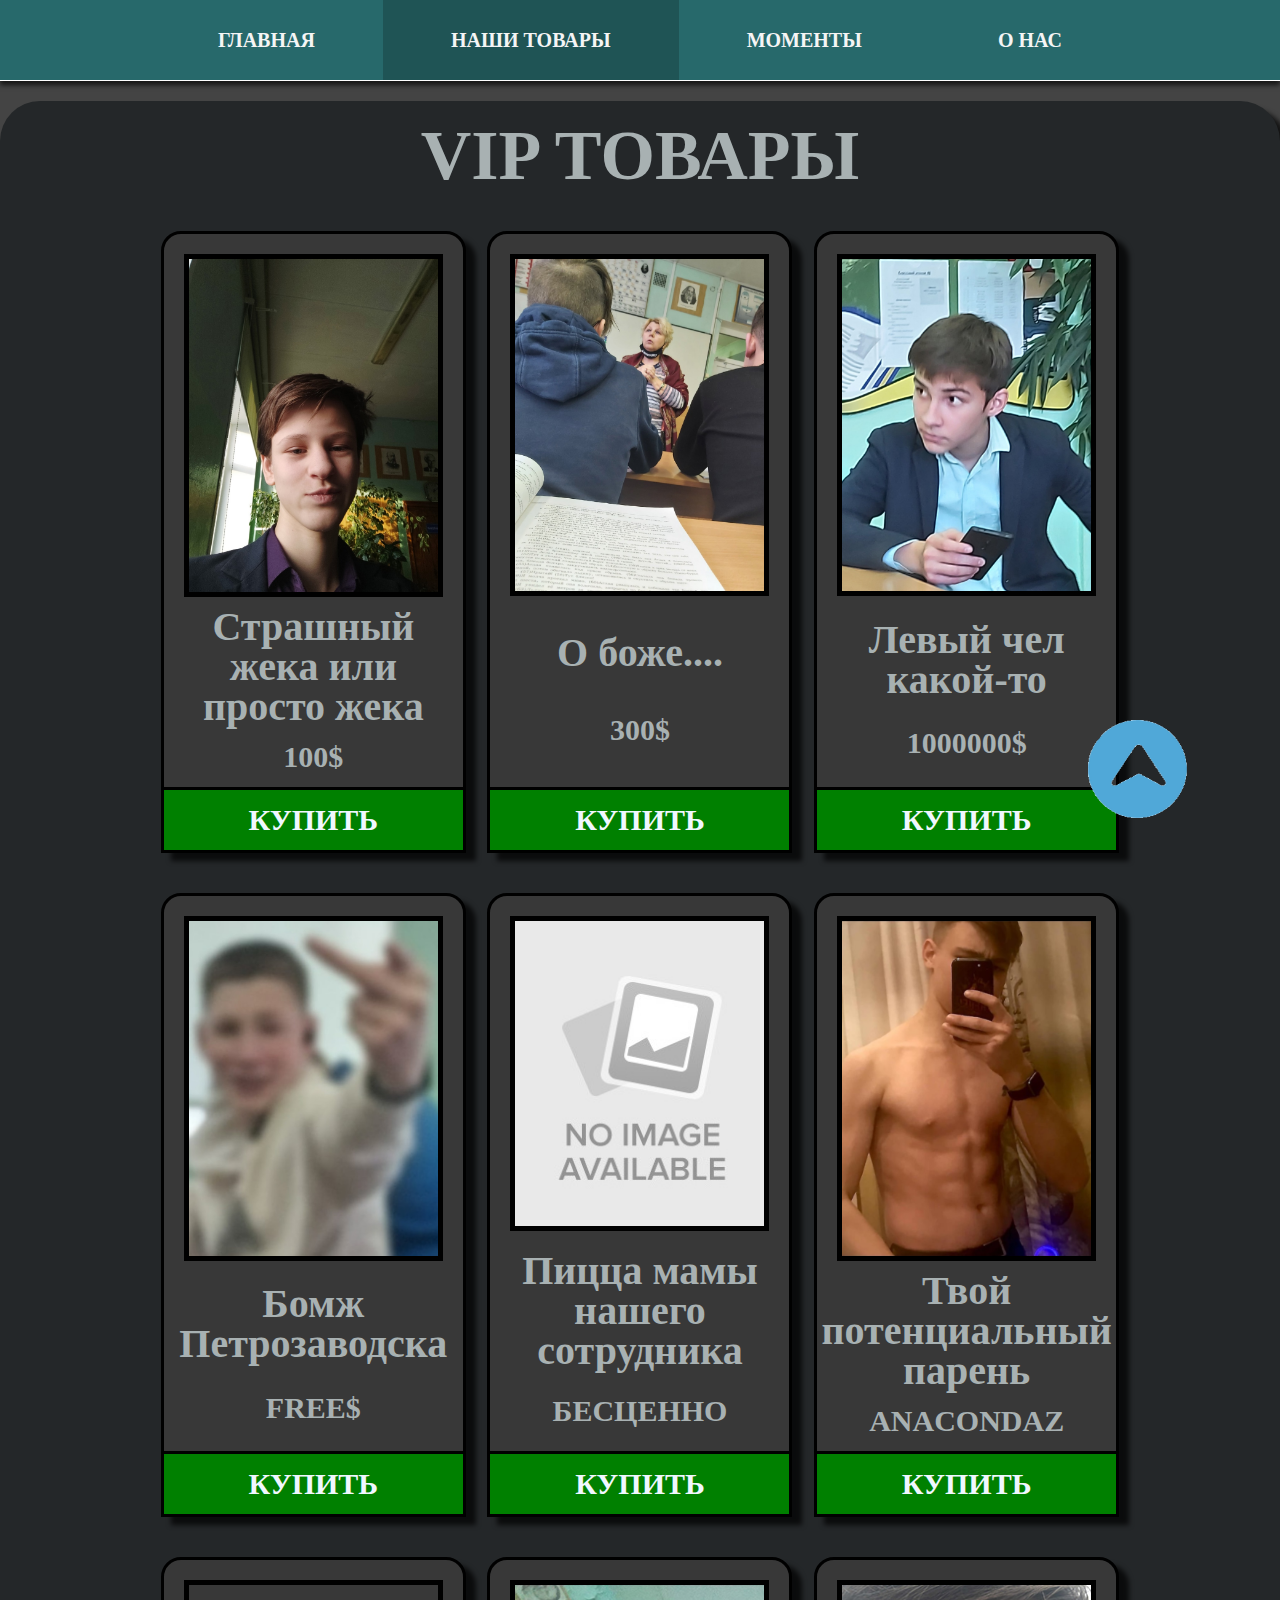
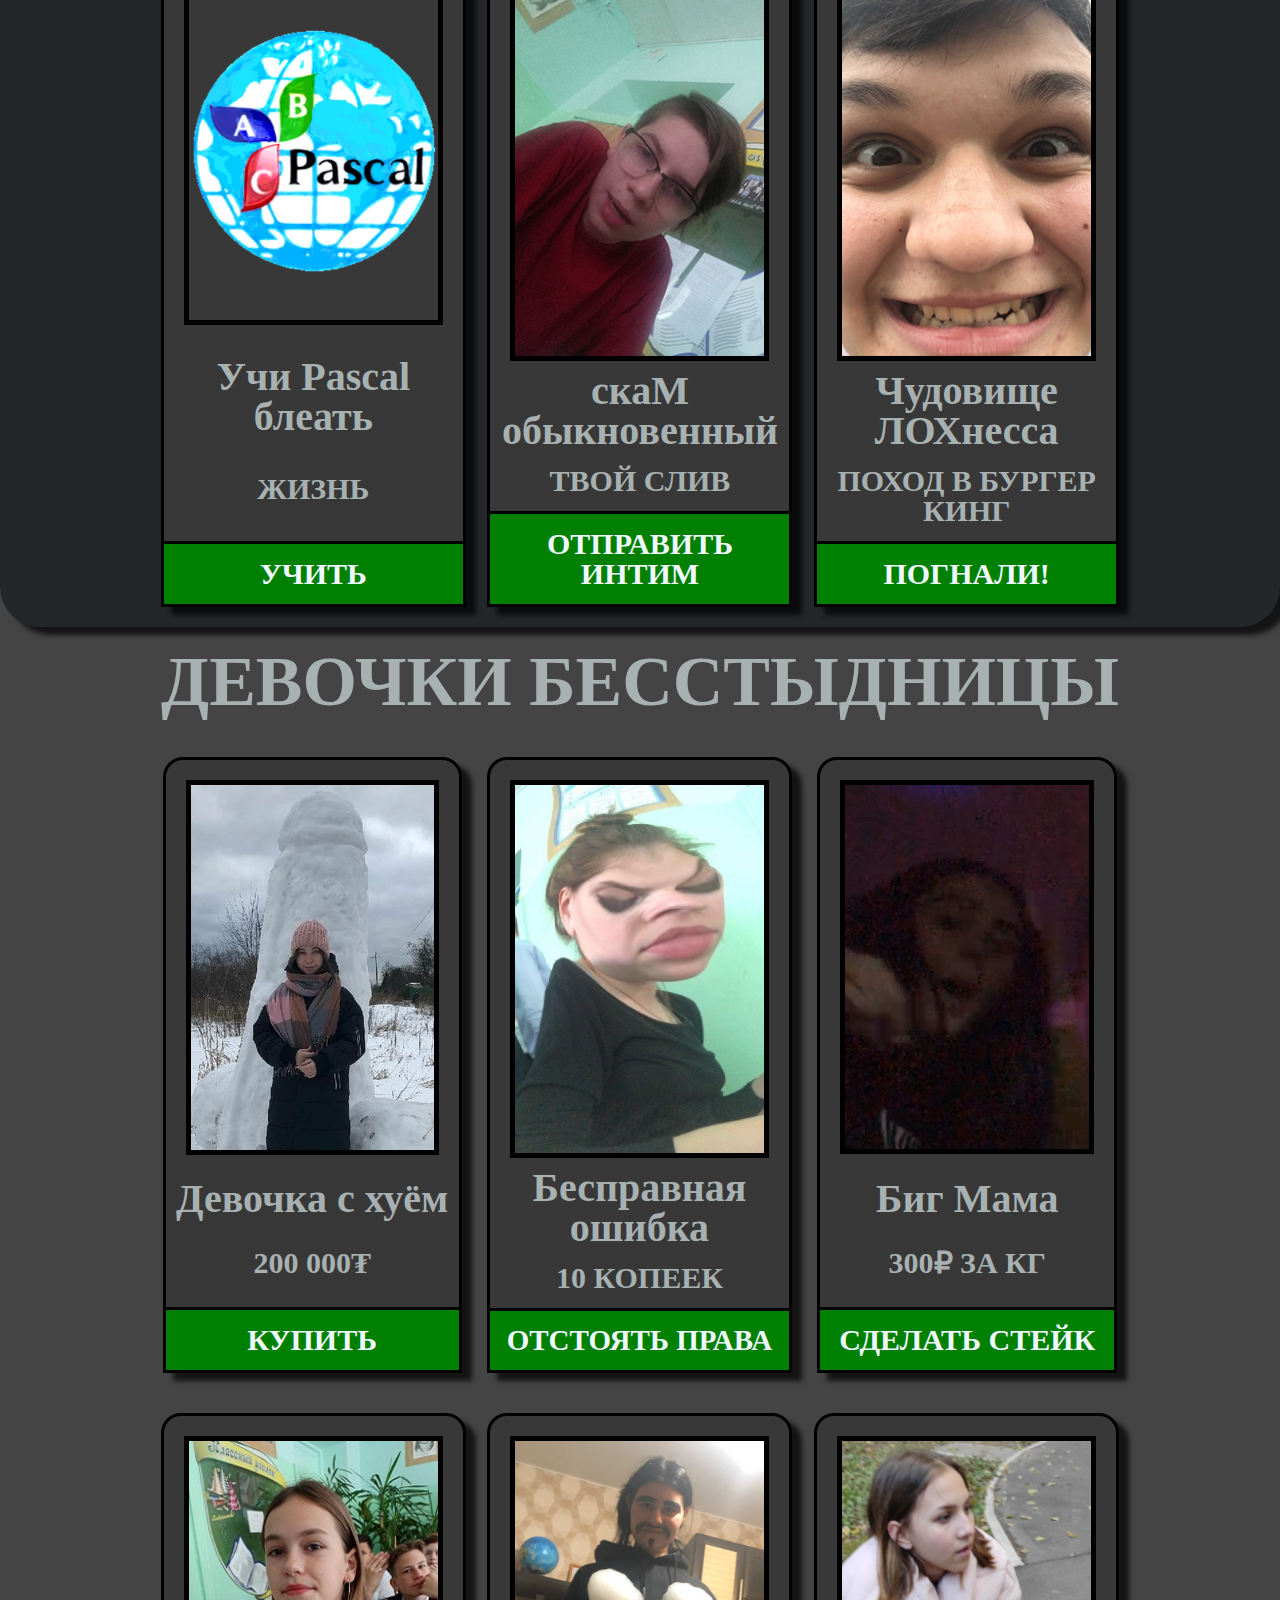
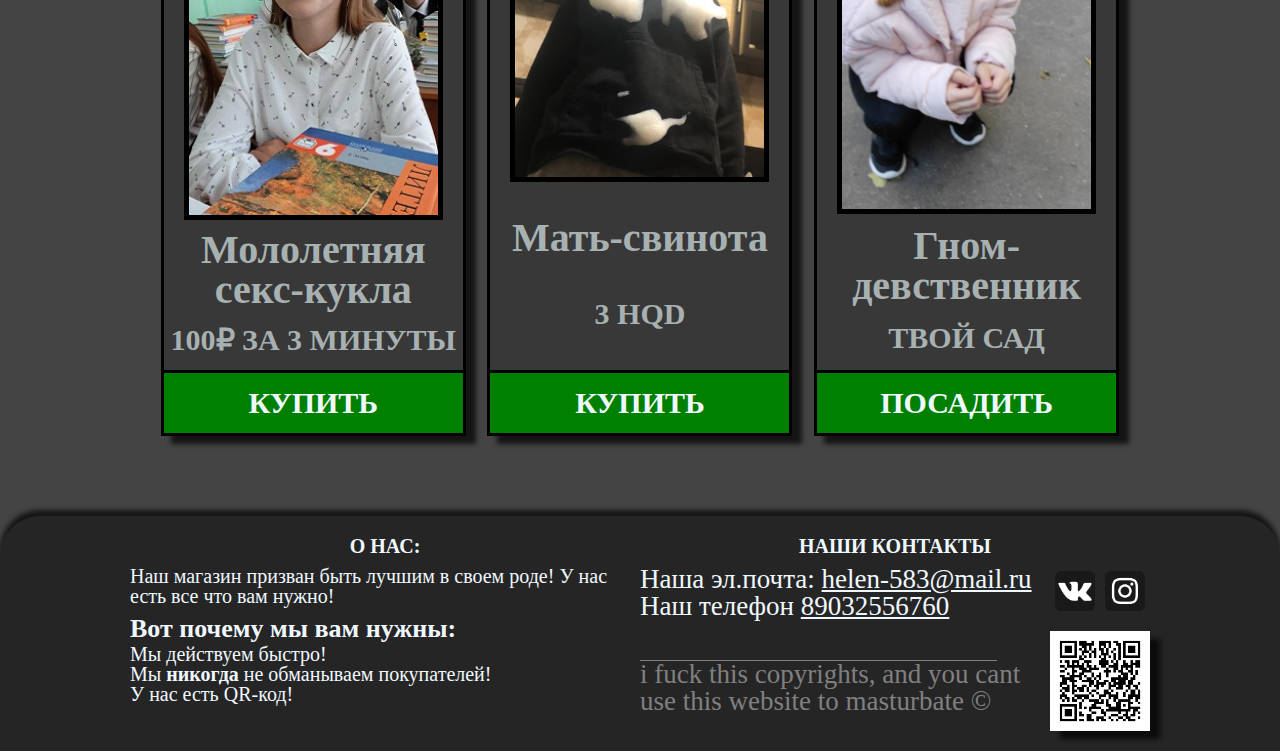
==== commit cf5e1c7a: "Pol Master" ====
--- a/catalog.html
+++ b/catalog.html
@@ -105,10 +105,18 @@
                     </div>
                     <div class="pr">
                         <img src="IMG/HU8rANtiKx4.jpg" alt="" class="pr__photo">
-                        <div class="pr__txt">скаМ обыкновенный</div>
+                        <div class="pr__txt" id="MaxLox" onclick="MaxLox()">скаМ обыкновенный</div>
                         <div class="pr__price">Твой слив</div>
                         <a class="pr__buy" href="https://meduza.io/feature/2020/03/06/kak-polzovatsya-prezervativom-pravilno-i-bezopasno">
                             Отправить интим
+                        </a>
+                    </div>
+                    <div class="pr">
+                        <img src="IMG/66YIzgMnkA8.jpg" alt="" class="pr__photo">
+                        <div class="pr__txt" id="MaxLox" onclick="">Чудовище ЛОХнесса</div>
+                        <div class="pr__price">Поход в Бургер Кинг</div>
+                        <a class="pr__buy" href="https://www.kfc.ru/coupons">
+                            Погнали!
                         </a>
                     </div>
                 </div>
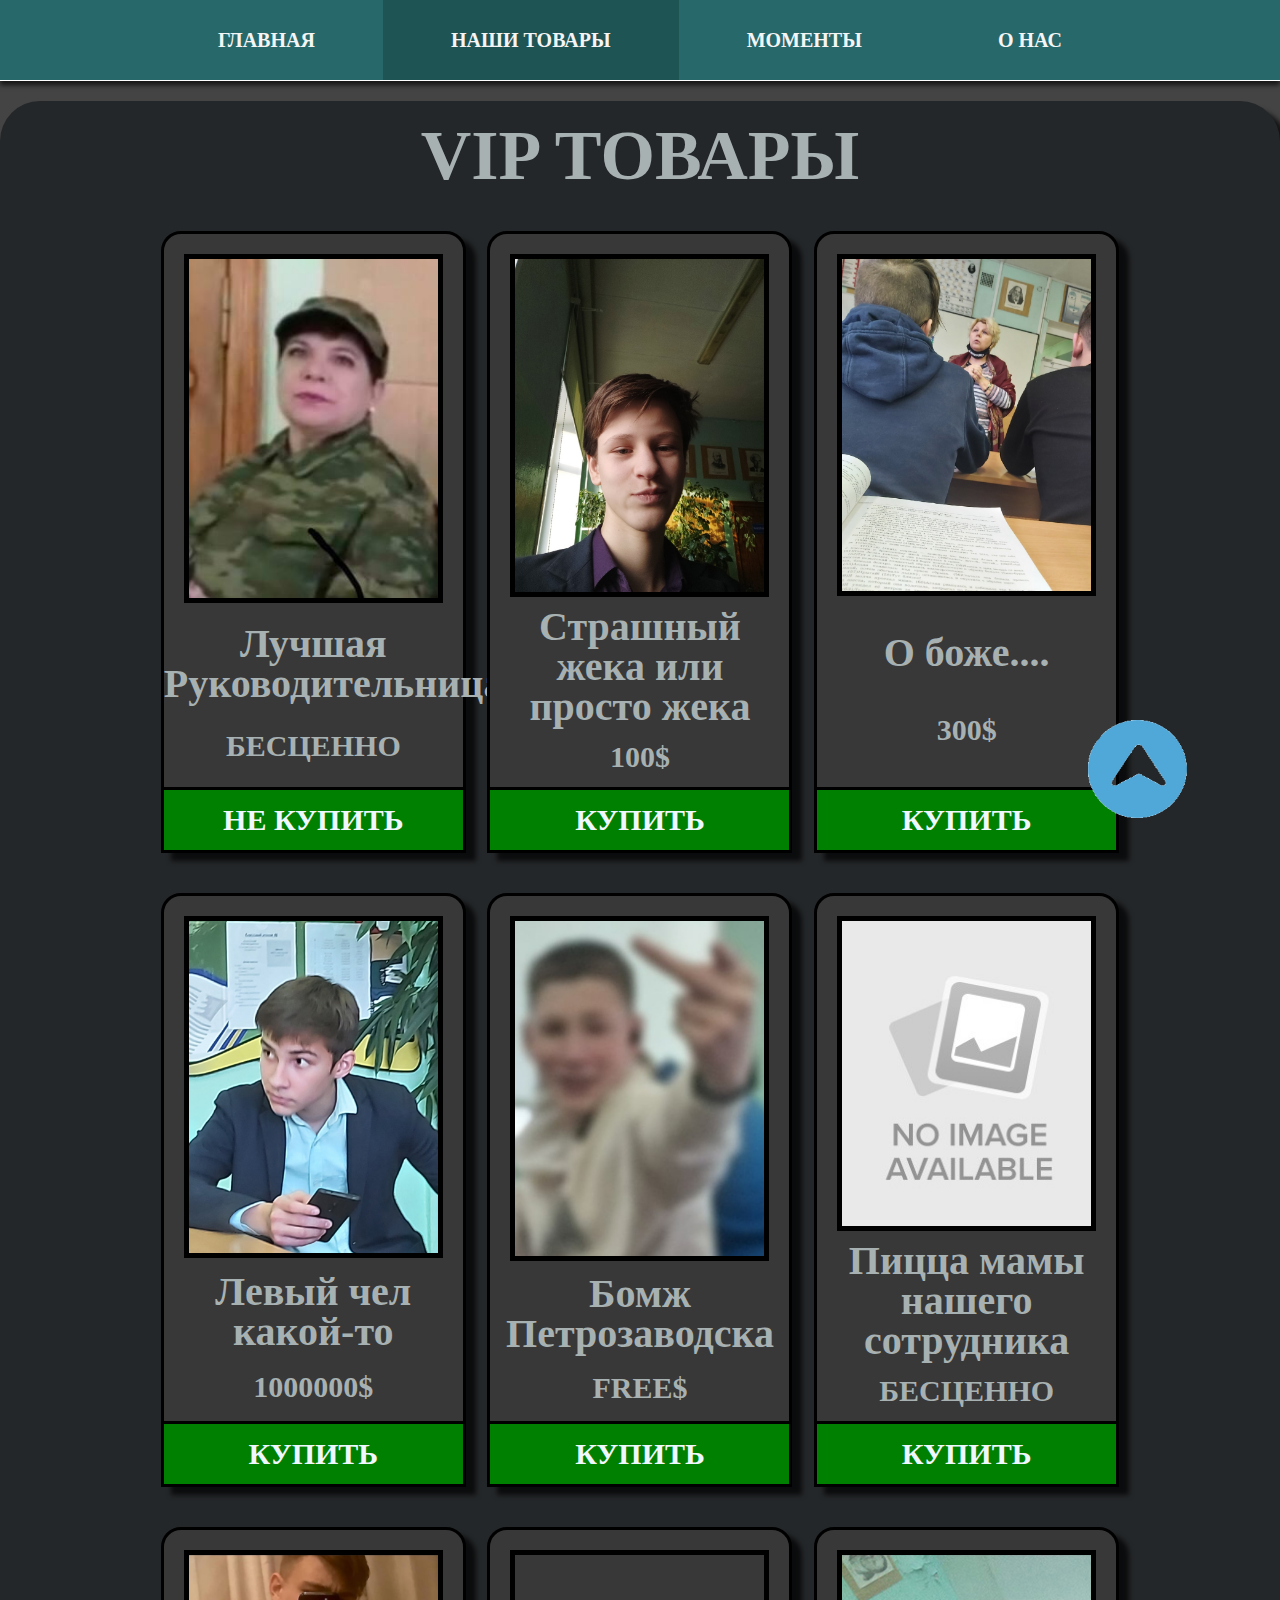
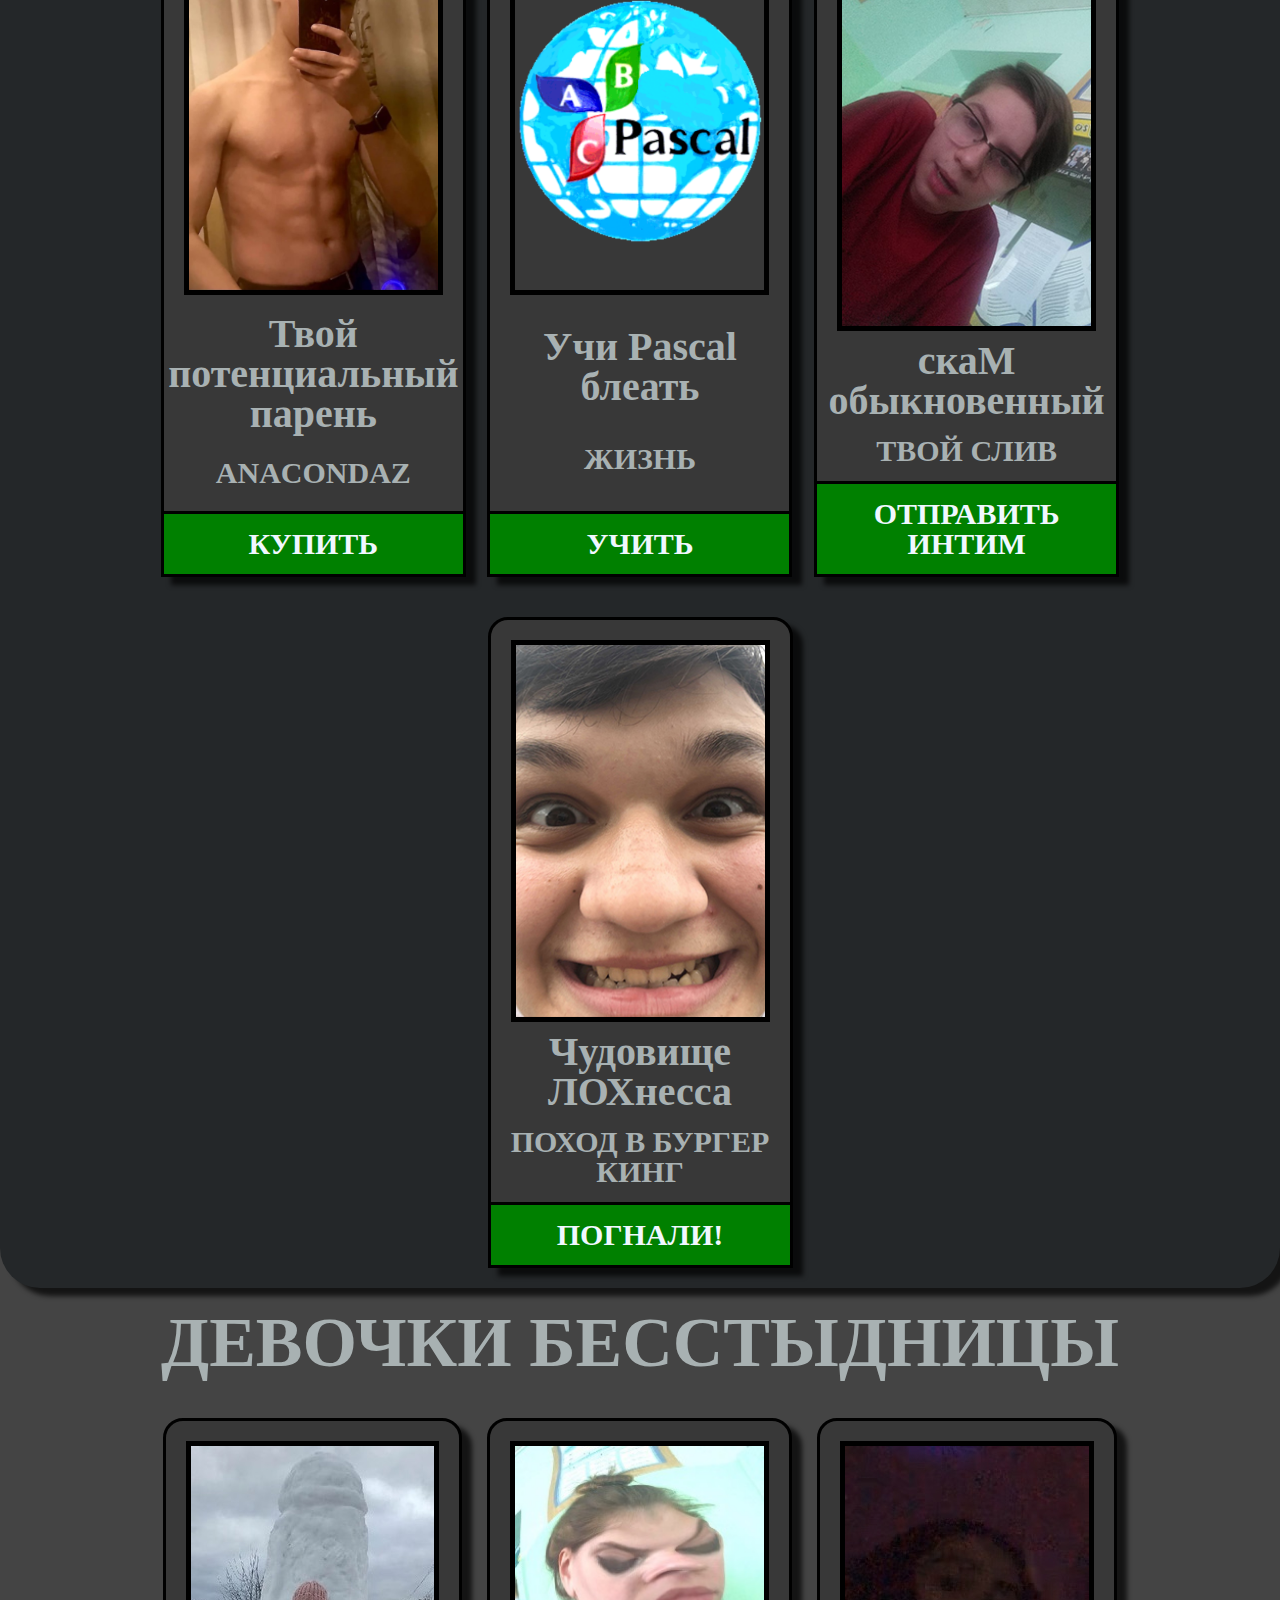
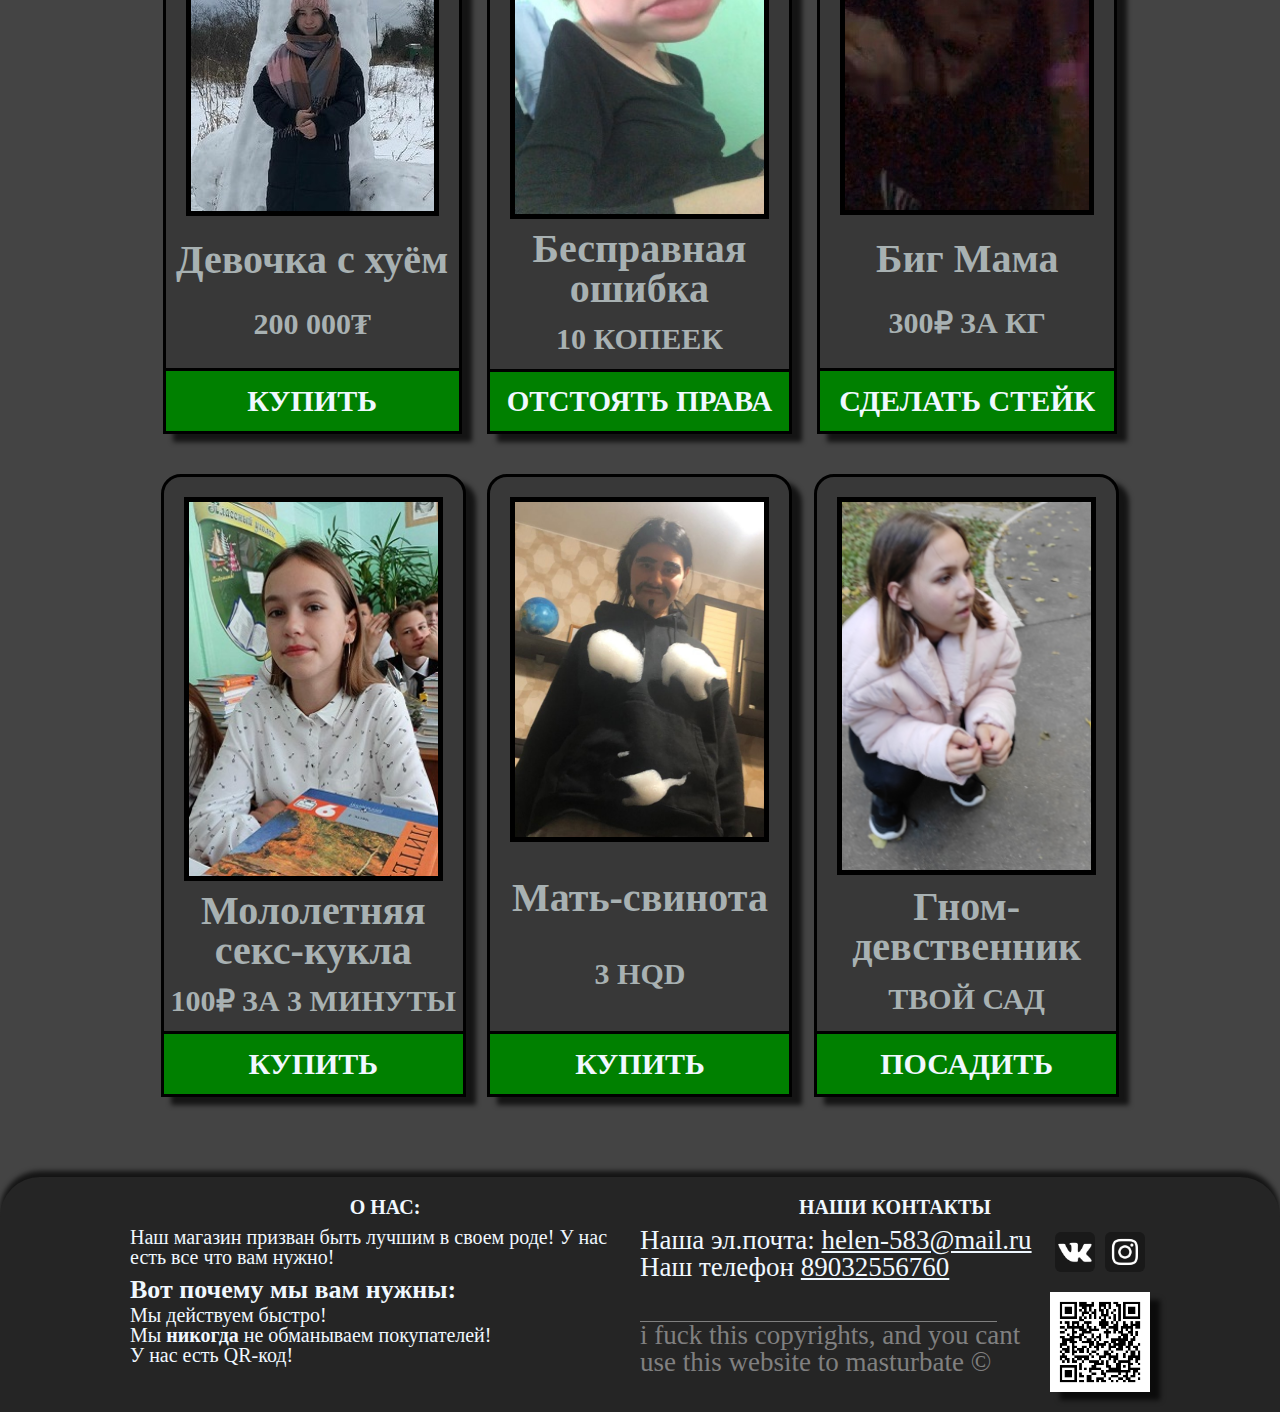
==== commit 7725c64b: "Надеюсь норм" ====
--- a/catalog.html
+++ b/catalog.html
@@ -53,6 +53,12 @@
                 <div class="products1">
 
                     <div class="pr">
+                        <img src="IMG/Timofeevna.jpg" alt="" class="pr__photo">
+                        <div class="pr__txt">Лучшая Руководительница</div>
+                        <div class="pr__price">бесценно</div>
+                    <a href="#" class="pr__buy">Не купить</a>
+                    </div>
+                    <div class="pr">
                         <img src="IMG/fTUBberUSiQ.jpg" alt="Жека пидор" class="pr__photo">
                         <div class="pr__txt">Страшный жека или просто жека</div>
                         <div class="pr__price">100$</div>
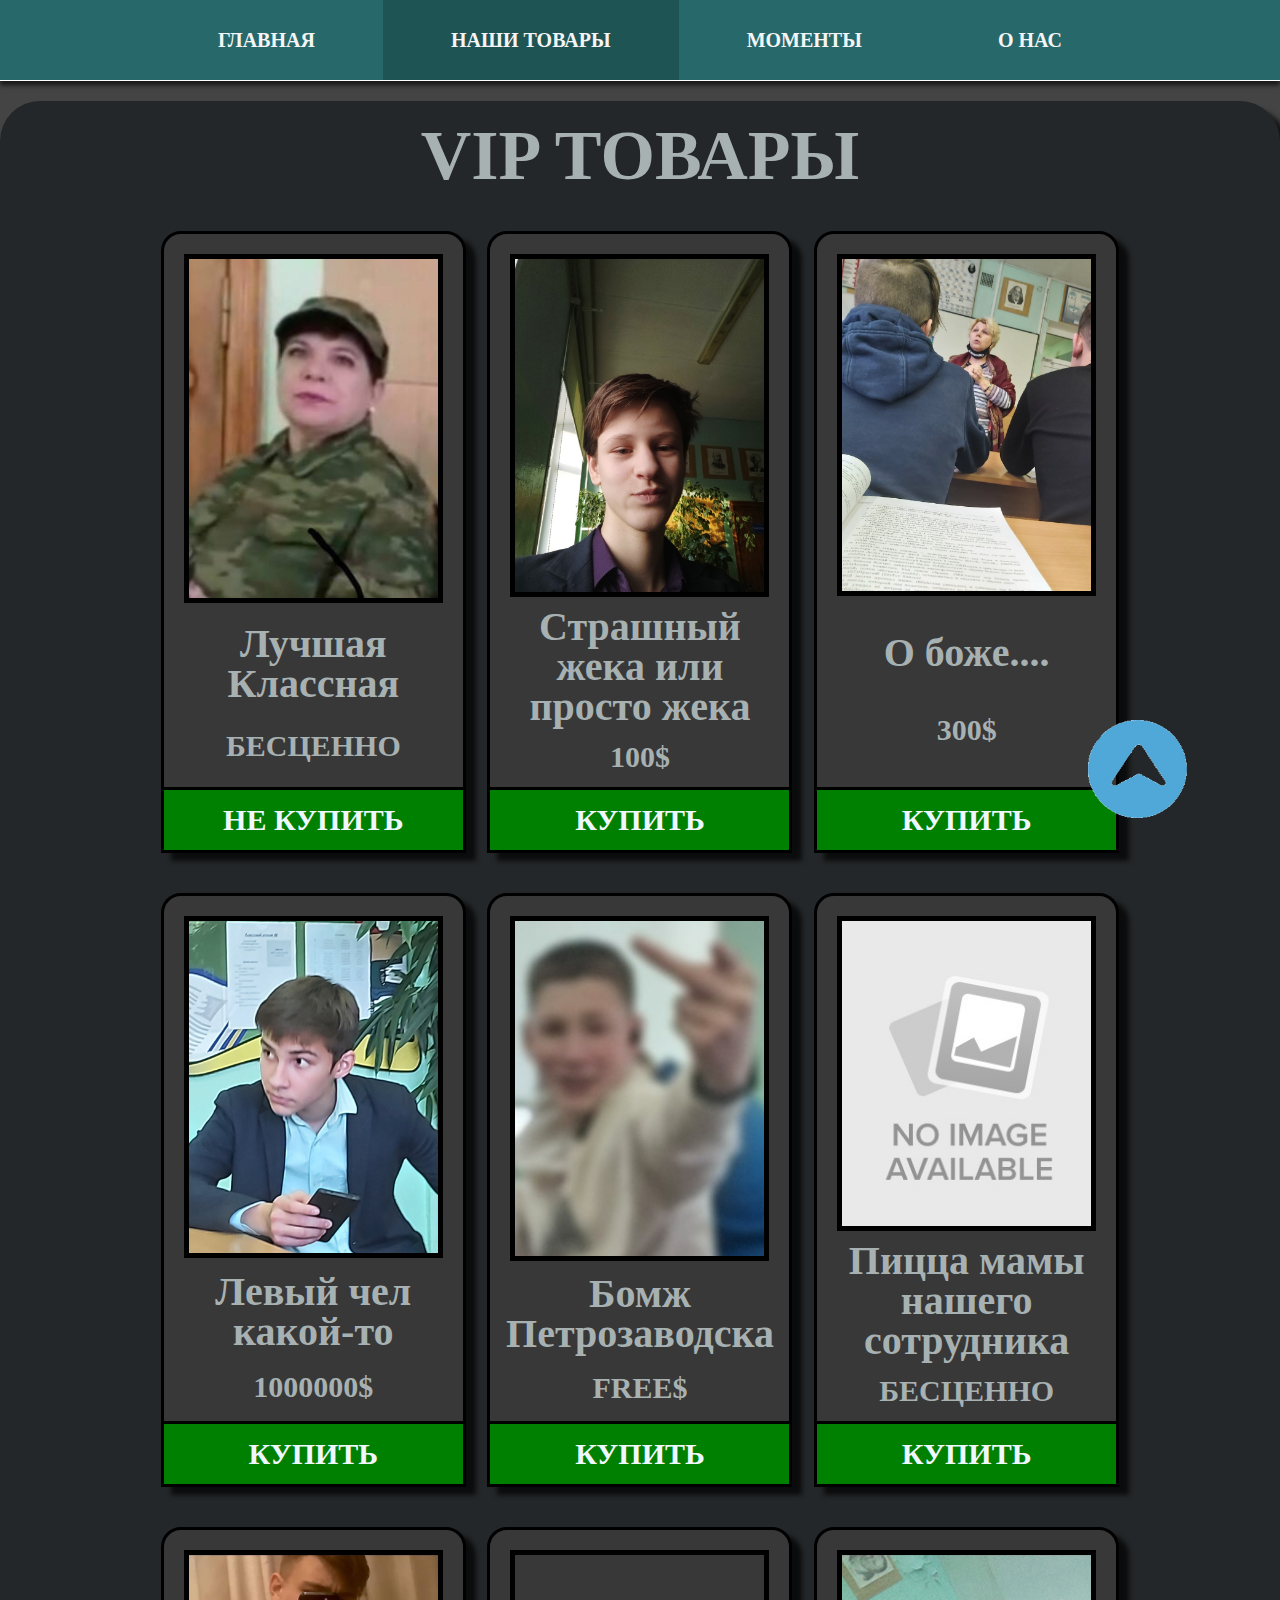
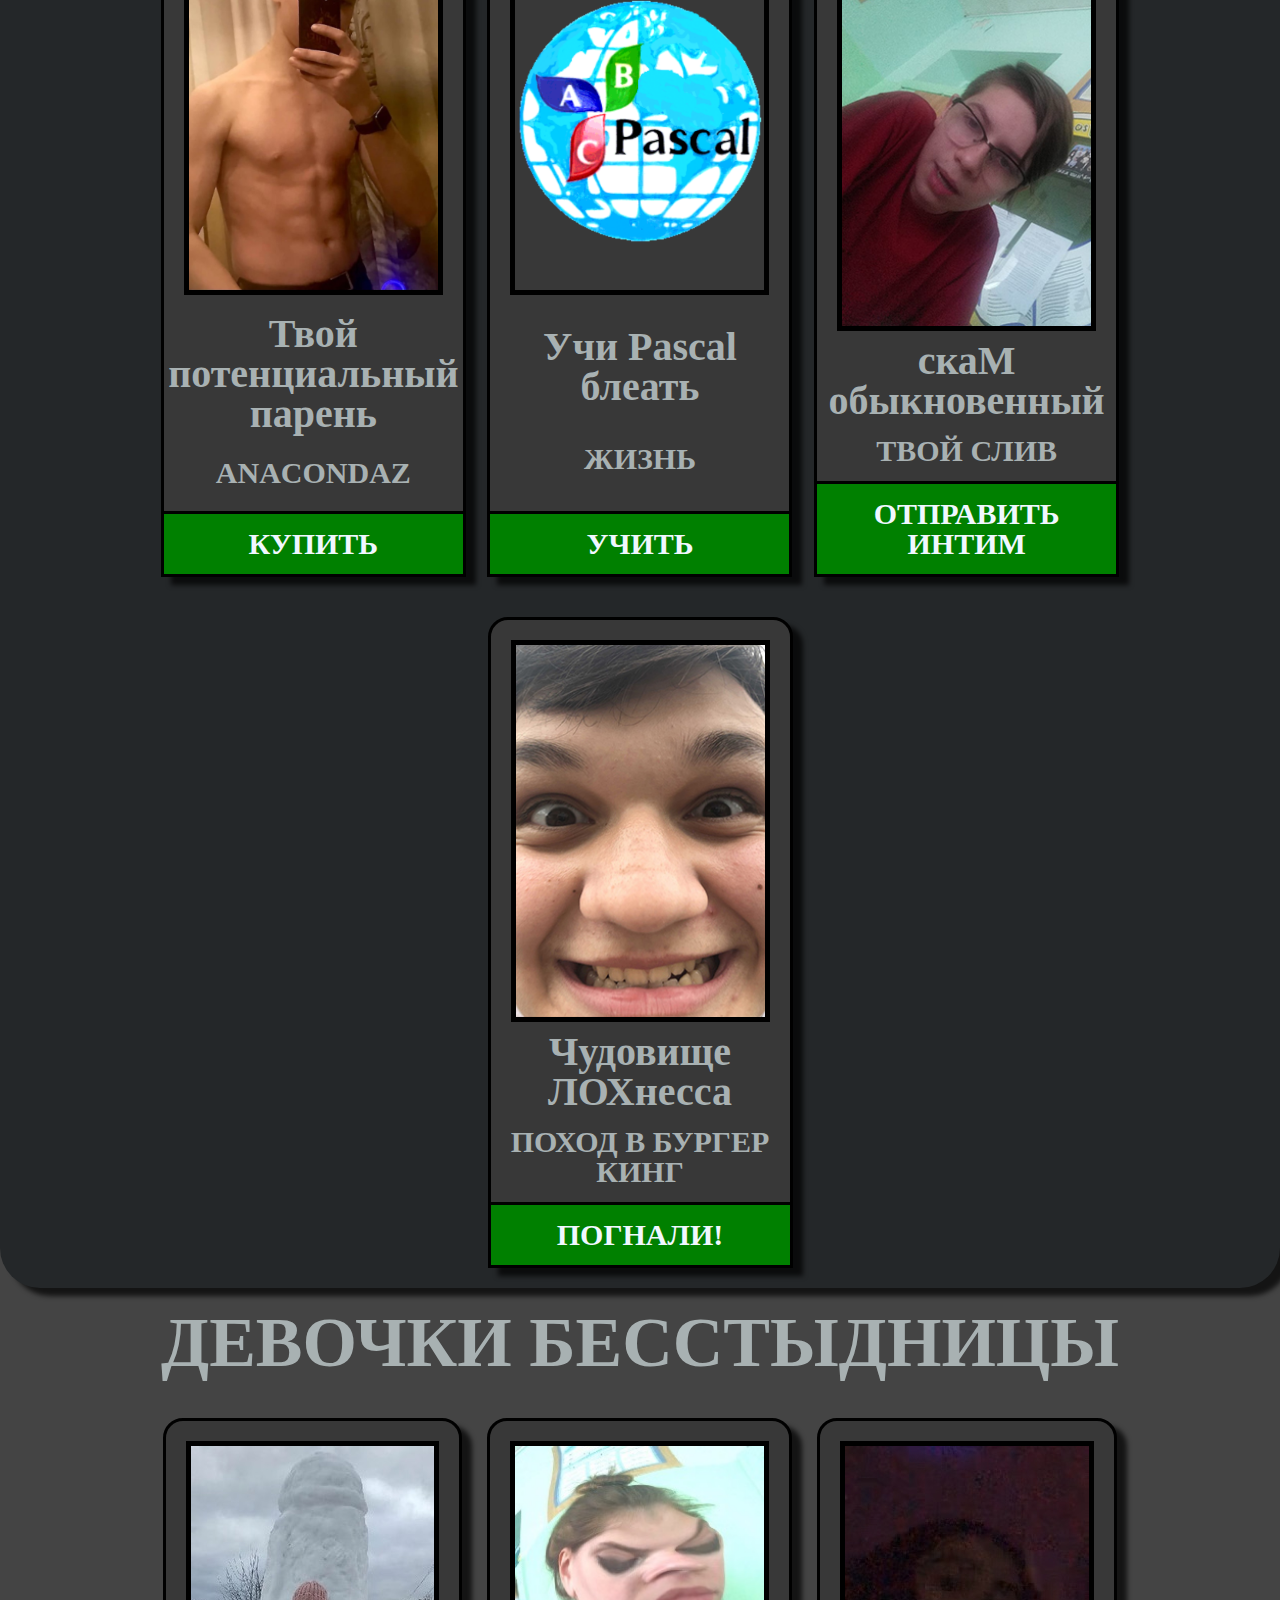
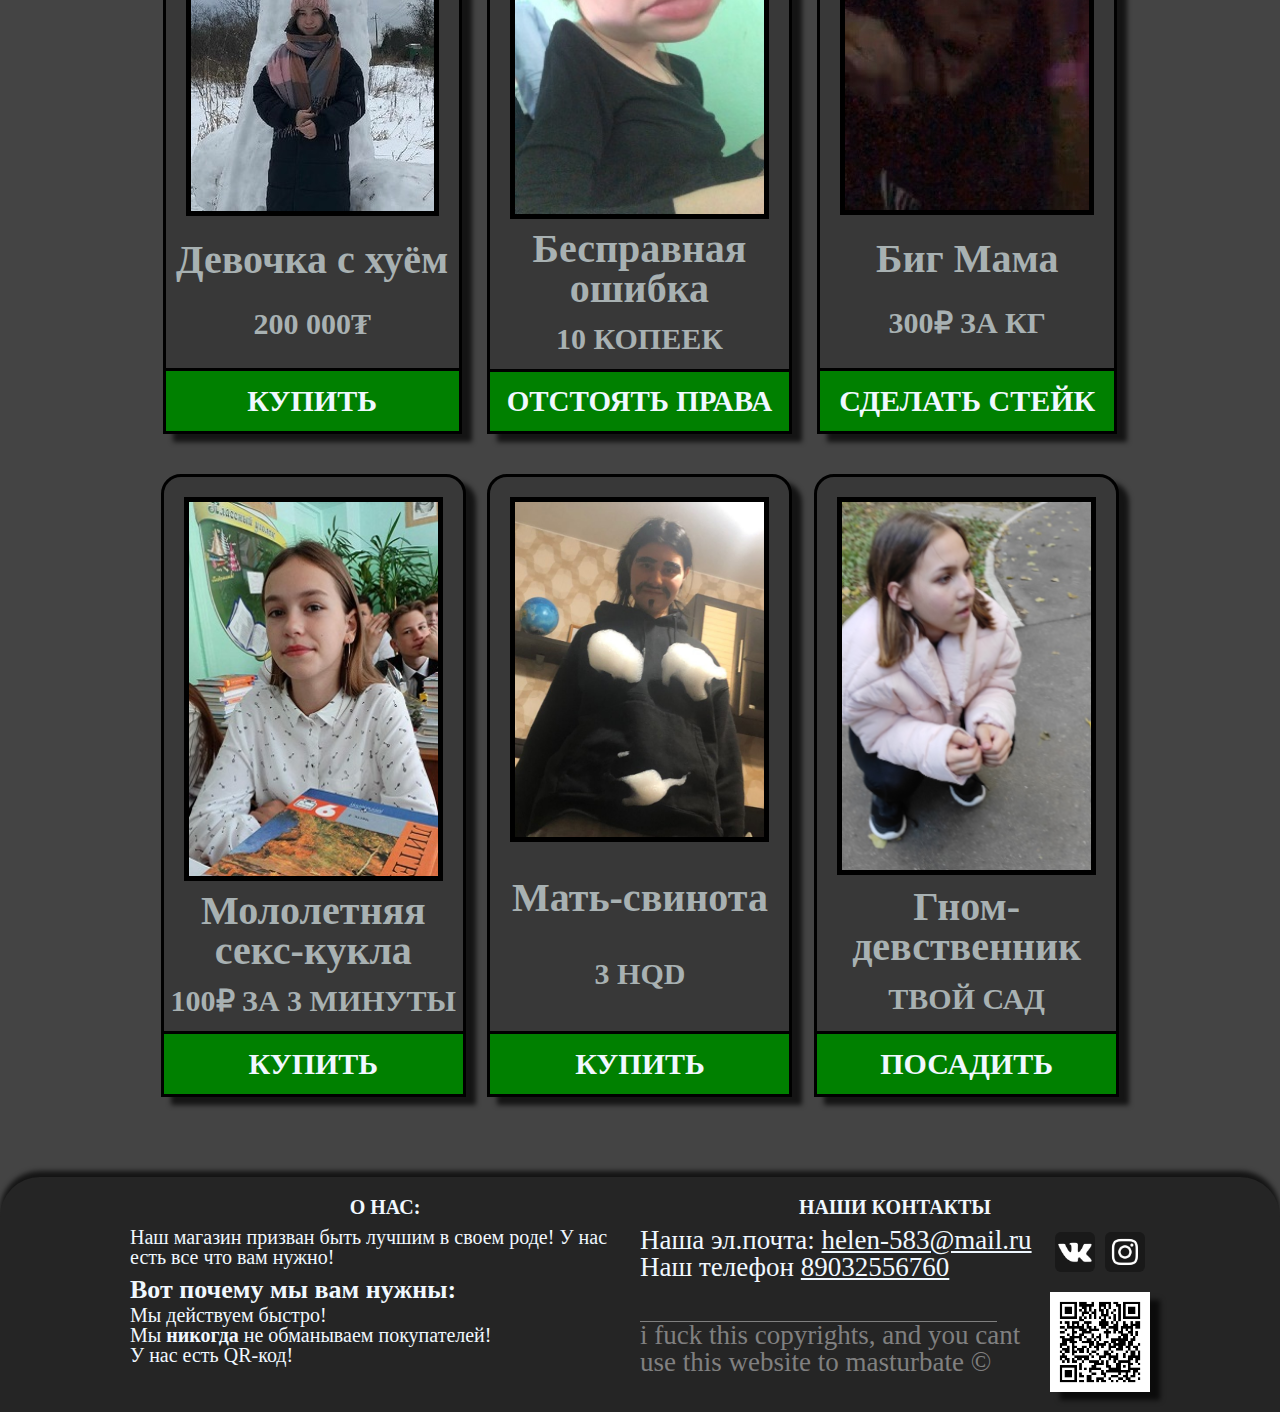
==== commit 68e8add0: "Update catalog.html" ====
--- a/catalog.html
+++ b/catalog.html
@@ -54,7 +54,7 @@
 
                     <div class="pr">
                         <img src="IMG/Timofeevna.jpg" alt="" class="pr__photo">
-                        <div class="pr__txt">Лучшая Руководительница</div>
+                        <div class="pr__txt">Лучшая Классная</div>
                         <div class="pr__price">бесценно</div>
                     <a href="#" class="pr__buy">Не купить</a>
                     </div>
